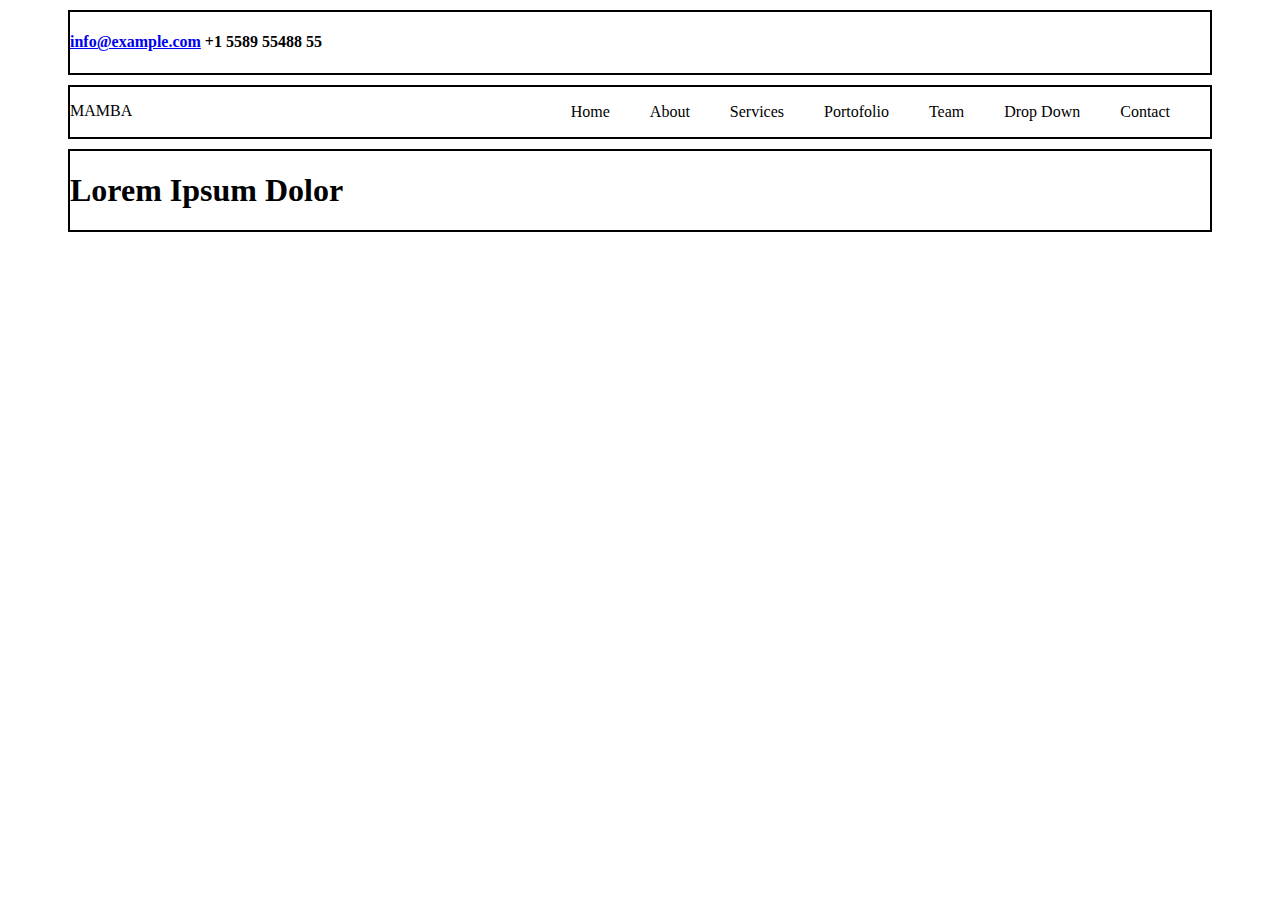
==== demo/index.html @ c7918fcc "demo-template" ====
<!DOCTYPE html>
<html lang="en">

<head>
    <meta charset="UTF-8">
    <meta http-equiv="X-UA-Compatible" content="IE=edge">
    <meta name="viewport" content="width=device-width, initial-scale=1.0">
    <title>Mamba template</title>
    <link rel="stylesheet" href="css/main.css">
    <link
      rel="stylesheet"
      href="https://use.fontawesome.com/releases/v5.13.0/css/all.css"
      integrity="sha384-Bfad6CLCknfcloXFOyFnlgtENryhrpZCe29RTifKEixXQZ38WheV+i/6YWSzkz3V"
      crossorigin="anonymous"
    />
</head>

<body>
    <!--quick-contact-->
    <section class="quick-contact">
        <div class="container">
            <div class="quick-flex">
                <div class="contact">
                    <h4 class="con-mail">
                        <a href="#">info@example.com</a><i class="fas fa-mobile"></i> +1 5589 55488 55
                    </h4>
                </div>
                <div class="social">
                    <ul>
                        <li><i class="fab fa-twitter"></i></li>
                        <li><i class="fab fa-facebook"></i></li>
                        <li><i class="fab fa-instagram"></i></li>
                        <li><i class="fab fa-linkedin"></i></li>
                    </ul>
                </div>
            </div>
        </div>
    </section>
    <!--quick-contact-->
    <!--header satrts-->
    <section class="header">
        <div class="container">
            <div class="flex-header">
                <div class="logo">MAMBA</div>
                <div class="navi">
                    <ul>
                    <li>Home</li>
                    <li>About</li>
                    <li>Services</li>
                    <li>Portofolio</li>
                    <li>Team</li>
                    <li>Drop Down</li>
                    <li>Contact</li>
                    </ul>
                </div>
            </div>
        </div>
    </section>
    <!--header ends-->
    <!--banner starts-->
    <section class="banner">
        <div class="container">
            <div class="banner-text"><h1>Lorem Ipsum Dolor</h1></div>
        </div>
    </section>
</body>

</html>
---- demo/css/main.css ----
.container {
    width: auto;
    height: auto;
    margin: 10px;
    margin-left: 60px;
    margin-right: 60px;
    border: solid 2px;
}

.quick-flex {
    display: flex;
    justify-content: space-between;
}

.social,
ul,
li {
    display: flex;
    padding-inline: 20px;
}

.logo {
    padding-top: 15px;
}

.flex-header {
    display: flex;
    justify-content: space-between;
}
.banner{
    
}
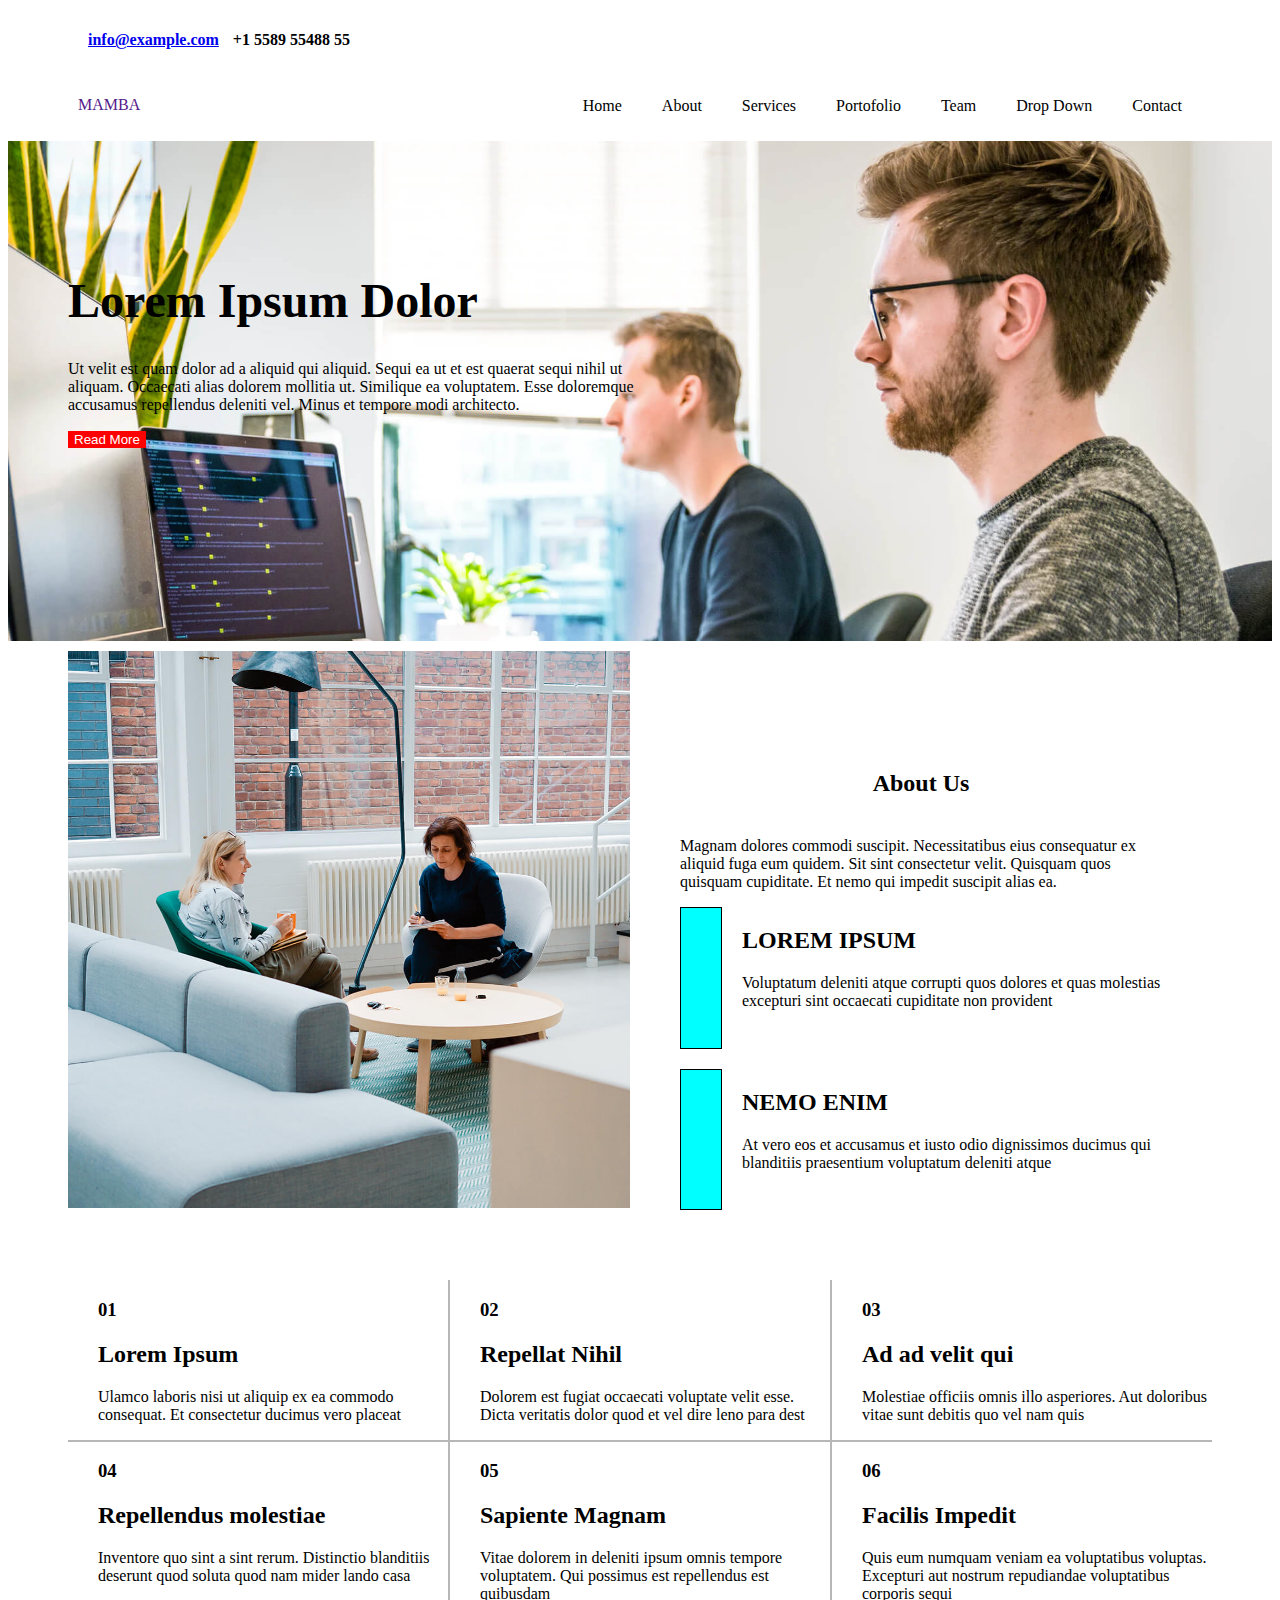
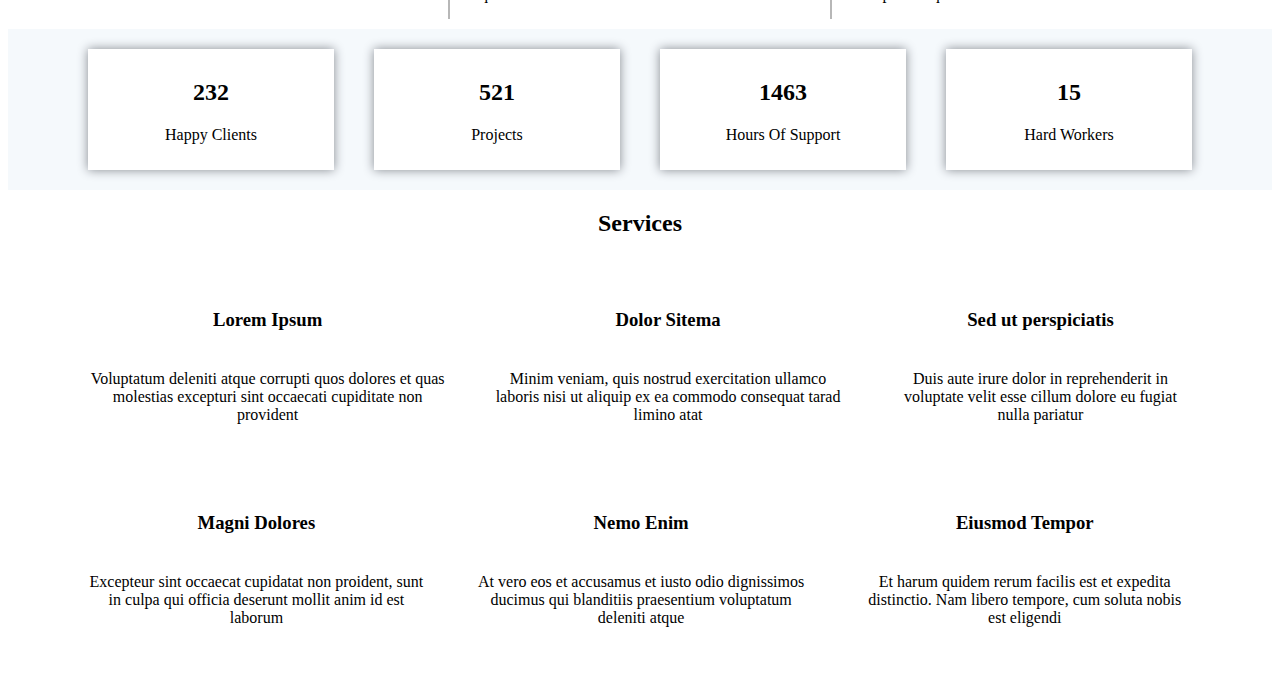
==== commit d085a84e: "demo" ====
--- a/demo/index.html
+++ b/demo/index.html
@@ -6,13 +6,10 @@
     <meta http-equiv="X-UA-Compatible" content="IE=edge">
     <meta name="viewport" content="width=device-width, initial-scale=1.0">
     <title>Mamba template</title>
+    <link rel="stylesheet" href="https://use.fontawesome.com/releases/v5.13.0/css/all.css"
+        integrity="sha384-Bfad6CLCknfcloXFOyFnlgtENryhrpZCe29RTifKEixXQZ38WheV+i/6YWSzkz3V" crossorigin="anonymous" />
     <link rel="stylesheet" href="css/main.css">
-    <link
-      rel="stylesheet"
-      href="https://use.fontawesome.com/releases/v5.13.0/css/all.css"
-      integrity="sha384-Bfad6CLCknfcloXFOyFnlgtENryhrpZCe29RTifKEixXQZ38WheV+i/6YWSzkz3V"
-      crossorigin="anonymous"
-    />
+
 </head>
 
 <body>
@@ -22,15 +19,16 @@
             <div class="quick-flex">
                 <div class="contact">
                     <h4 class="con-mail">
-                        <a href="#">info@example.com</a><i class="fas fa-mobile"></i> +1 5589 55488 55
+                        <a href="#"> <i class="fas fa-envelope"></i> info@example.com</a><i class="fas fa-mobile"></i>
+                        +1 5589 55488 55
                     </h4>
                 </div>
                 <div class="social">
                     <ul>
-                        <li><i class="fab fa-twitter"></i></li>
-                        <li><i class="fab fa-facebook"></i></li>
-                        <li><i class="fab fa-instagram"></i></li>
-                        <li><i class="fab fa-linkedin"></i></li>
+                        <li><a href=""><i class="fab fa-twitter"></i></a></li>
+                        <li><a href=""><i class="fab fa-facebook"></i></a></li>
+                        <li><a href=""><i class="fab fa-instagram"></i></a></li>
+                        <li><a href=""><i class="fab fa-linkedin"></i></a></li>
                     </ul>
                 </div>
             </div>
@@ -41,16 +39,16 @@
     <section class="header">
         <div class="container">
             <div class="flex-header">
-                <div class="logo">MAMBA</div>
+                <div class="logo"><a href="">MAMBA</a></div>
                 <div class="navi">
                     <ul>
-                    <li>Home</li>
-                    <li>About</li>
-                    <li>Services</li>
-                    <li>Portofolio</li>
-                    <li>Team</li>
-                    <li>Drop Down</li>
-                    <li>Contact</li>
+                        <li><a href=""> Home</a></li>
+                        <li><a href=""> About</a></li>
+                        <li><a href=""> Services</a></li>
+                        <li><a href=""> Portofolio</a></li>
+                        <li><a href=""> Team</a></li>
+                        <li><a href=""> Drop Down</a></li>
+                        <li><a href=""> Contact</a></li>
                     </ul>
                 </div>
             </div>
@@ -60,9 +58,192 @@
     <!--banner starts-->
     <section class="banner">
         <div class="container">
-            <div class="banner-text"><h1>Lorem Ipsum Dolor</h1></div>
-        </div>
-    </section>
+            <div class="banner-text">
+                <h1>Lorem Ipsum Dolor</h1>
+                <p>Ut velit est quam dolor ad a aliquid qui aliquid. Sequi ea ut et est quaerat sequi nihil ut aliquam.
+                    Occaecati alias dolorem mollitia ut. Similique ea voluptatem. Esse doloremque accusamus repellendus
+                    deleniti vel. Minus et tempore modi architecto.</p>
+                <button class="button-1">Read More</button>
+            </div>
+        </div>
+    </section>
+    <!--banner-ends-->
+    <!--about starts-->
+    <section class="about">
+        <div class="container">
+            <div class="flex-about">
+                <div class="about-img"><img src="../demo/demo about-img.jpg" class="img-fluid" alt="about image"></div>
+                <div class="about-text-1">
+                    <h2 class="about-heading">About Us</h2>
+                    <div class="about-style">
+                    <p class="pleft">Magnam dolores commodi suscipit. Necessitatibus eius consequatur ex aliquid fuga
+                        eum quidem. Sit sint consectetur velit. Quisquam quos quisquam cupiditate. Et nemo qui impedit
+                        suscipit alias ea.</p>
+                    <div class="flex-alogo">
+                        <div class="alogo-1"><h1><a class="link01" href=""><i class="fas fa-fingerprint"></i></a> </h1></div>
+                        <div>
+                            <h2 class="hleft">LOREM IPSUM</h2>
+                            <p class="pleft">Voluptatum deleniti atque corrupti quos dolores et quas molestias excepturi
+                                sint occaecati cupiditate non provident</p>
+                        </div>
+                    </div>
+                    <div class="flex-alogo">
+                        <div class="alogo-1"><h1><a class="link01" href=""> <i class="fas fa-gift"></i></a></h1></div>
+                        <div>
+                            <h2 class="hleft">NEMO ENIM</h2>
+                            <p class="pleft">At vero eos et accusamus et iusto odio dignissimos ducimus qui blanditiis
+                                praesentium voluptatum deleniti atque</p>
+                            </div>
+                        </div>
+                    </div>
+                </div>
+            </div>
+        </div>
+    </section>
+    <!--about ends-->
+    <!--features starts-->
+    <section class="features">
+        <div class="container">
+            <div>
+
+                <div class="features-1">
+                    <div class="f1">
+                        <h3>01</h3>
+                        <h2>Lorem Ipsum</h2>
+                        <p>Ulamco laboris nisi ut aliquip ex ea commodo consequat. Et consectetur ducimus vero placeat
+                        </p>
+                    </div>
+                    <div class="f2">
+                        <h3>02</h3>
+                        <h2>Repellat Nihil</h2>
+                        <p>Dolorem est fugiat occaecati voluptate velit esse. Dicta veritatis dolor quod et vel dire
+                            leno para dest</p>
+                    </div>
+                    <div class="f3">
+                        <h3>03</h3>
+                        <h2>Ad ad velit qui</h2>
+                        <p>Molestiae officiis omnis illo asperiores. Aut doloribus vitae sunt debitis quo vel nam quis
+                        </p>
+                    </div>
+
+
+                </div>
+                <div class="features-2">
+                    <div class="f4">
+                        <h3>04</h3>
+                        <h2>Repellendus molestiae</h2>
+                        <p>Inventore quo sint a sint rerum. Distinctio blanditiis deserunt quod soluta quod nam mider
+                            lando casa</p>
+                    </div>
+                    <div class="f5">
+                        <h3>05</h3>
+                        <h2>Sapiente Magnam</h2>
+                        <p>Vitae dolorem in deleniti ipsum omnis tempore voluptatem. Qui possimus est repellendus est
+                            quibusdam</p>
+                    </div>
+                    <div class="f6">
+                        <h3>06</h3>
+                        <h2>Facilis Impedit</h2>
+                        <p>Quis eum numquam veniam ea voluptatibus voluptas. Excepturi aut nostrum repudiandae
+                            voluptatibus corporis sequi</p>
+                    </div>
+                </div>
+            </div>
+    </section>
+    <!--achievements starts-->
+    <section class="achievements">
+        <div class="container">
+            <div class="flex-achievement">
+                <div class="achieve-1">
+                    <h2>232</h2>
+                    <p>Happy Clients</p>
+                </div>
+                <div class="achieve-1">
+                    <h2>521</h2>
+                    <p>Projects</p>
+                </div>
+                <div class="achieve-1">
+                    <h2>1463</h2>
+                    <p>Hours Of Support</p>
+                </div>
+                <div class="achieve-1">
+                    <h2>15</h2>
+                    <p>Hard Workers</p>
+                </div>
+            </div>
+        </div>
+    </section>
+    <!--achievements ends-->
+    <!--services starts-->
+    <section class="services">
+        <div class="container">
+            <div>
+                <h2 class="services-heading">Services</h2>
+            </div>
+            <div class="flex-services">
+                <div class="flex-s1">
+                    <div class="services-1">
+                        <div>
+                            <h1> <i class="fab fa-rocketchat"></i></h1>
+                        </div>
+
+                        <h3 class="services-heading">Lorem Ipsum</h3>
+                        <p>Voluptatum deleniti atque corrupti quos dolores et quas molestias excepturi sint occaecati
+                            cupiditate non provident</p>
+                    </div>
+                    <div class="services-1">
+                        <div>
+                            <h1><i class="fas fa-square-full"></i></h1>
+                        </div>
+
+                        <h3 class="services-heading">Dolor Sitema</h3>
+                        <p>Minim veniam, quis nostrud exercitation ullamco laboris nisi ut aliquip ex ea commodo
+                            consequat tarad limino atat</p>
+                    </div>
+                    <div class="services-1">
+                        <div>
+                            <h1> <i class="fas fa-globe"></i></h1>
+                        </div>
+
+                        <h3 class="services-heading">Sed ut perspiciatis</h3>
+                        <p>Duis aute irure dolor in reprehenderit in voluptate velit esse cillum dolore eu fugiat nulla
+                            pariatur</p>
+                    </div>
+                </div>
+                <div class="flex-s2">
+                    <div class="services-1">
+                        <div>
+                            <h1><i class="fab fa-signal-stream"></i></h1>
+                        </div>
+
+                        <h3 class="services-heading">
+                            Magni Dolores</h3>
+                        <p>Excepteur sint occaecat cupidatat non proident, sunt in culpa qui officia deserunt mollit
+                            anim id est laborum</p>
+                    </div>
+                    <div class="services-1">
+                        <div>
+                            <h1><i class="fas fa-brightness"></i></h1>
+                        </div>
+
+                        <h3 class="services-heading">Nemo Enim</h3>
+                        <p>At vero eos et accusamus et iusto odio dignissimos ducimus qui blanditiis praesentium
+                            voluptatum deleniti atque</p>
+                    </div>
+                    <div class="services-1">
+                        <div>
+                            <h1><i class="fab fa-calendar-days"></i></h1>
+                        </div>
+
+                        <h3 class="services-heading">Eiusmod Tempor</h3>
+                        <p>Et harum quidem rerum facilis est et expedita distinctio. Nam libero tempore, cum soluta
+                            nobis est eligendi</p>
+                    </div>
+                </div>
+            </div>
+        </div>
+    </section>
+    <!--services ends-->
 </body>
 
 </html>--- a/demo/css/main.css
+++ b/demo/css/main.css
@@ -4,29 +4,215 @@
     margin: 10px;
     margin-left: 60px;
     margin-right: 60px;
-    border: solid 2px;
+    /* border: solid 2px; */
 }
 
 .quick-flex {
     display: flex;
     justify-content: space-between;
 }
-
+.con-mail,a{
+    padding-inline: 10px;
+}
 .social,
 ul,
 li {
     display: flex;
-    padding-inline: 20px;
+    padding-inline: 10px;
+}
+.logo a{
+    text-decoration: none;
+}
+.alogo-1{
+    /* padding: 10px; */
+    border: solid 1px black;
+    background-color: aqua;
+    padding: 10px;
 }
 
 .logo {
     padding-top: 15px;
+    font-style: inherit;
+    color: navy;
+    
 }
 
 .flex-header {
     display: flex;
     justify-content: space-between;
 }
-.banner{
-    
+
+.navi ul li:hover{
+    color: lightblue;
+}
+.navi a{
+    color: black;
+    text-decoration: none;
+}
+.navi a:hover{
+    color: lightblue;
+}
+
+.banner {
+    background-image: url(../demo\ slide-1.jpg);
+    background-size: cover;
+    height: 500px;
+
+}
+
+.banner-text {
+    width: 50%;
+    padding-top: 100px;
+}
+
+div h1 {
+    font-size: 300%;
+}
+
+.button-1 {
+    background-color: red;
+    color: white;
+    border: none;
+}
+
+.flex-about {
+    display: flex;
+    justify-content: space-between;
+}
+
+.about-heading {
+    text-align: center;
+}
+
+.about-img {
+    width: 50%;
+    height: auto;
+    /* padding: 10px; */
+}
+
+.img-fluid {
+    max-width: 100%;
+    height: auto;
+}
+
+.flex-alogo {
+    display: flex;
+}
+
+.about-style {
+    margin: 40px;
+}
+
+.alogo-1 {
+    /* padding-top: 50px; */
+    /* padding-right: 20px; */
+    /* color: navy; */
+    /* margin-top: 20px; */
+    margin-right: 20px;
+    margin-bottom: 20px;
+}
+.link01:hover {
+    color: lightblue;
+}
+.link01{
+    color: navy;
+}
+
+.about-text-1 {
+    width: 50%;
+    /* text-align: center; */
+    padding-top: 100px;
+    margin-left: 10px;
+    margin-right: 10px;
+}
+
+.pleft,
+.hleft {
+    text-align: left;
+}
+
+.features-1 {
+    display: flex;
+    justify-content: space-between;
+
+}
+
+.features-2 {
+    display: flex;
+    justify-content: space-evenly;
+}
+
+.f1,
+.f2,
+.f3,
+.f4,
+.f5,
+.f6 {
+    width: 33.33%;
+    border: solid 1px rgb(18, 16, 16, 0.3);
+    padding-left: 30px;
+
+}
+
+.f1,
+.f2,
+.f3 {
+    border-top: none;
+}
+
+.f4,
+.f5,
+.f6 {
+    border-bottom: none;
+}
+
+.f1,
+.f4 {
+    border-left: none;
+}
+
+.f3,
+.f6 {
+    border-right: none;
+}
+
+.features-1,
+.features-2 {
+    /* padding: 10px; */
+    /* margin-left: 10px; */
+}
+
+.flex-achievement {
+    display: flex;
+    text-align: center;
+    /* flex-wrap: wrap; */
+}
+
+.achieve-1 {
+    width: 25%;
+    /* border: 20px solid; */
+    padding: 10px;
+    margin: 20px;
+    background-color: white;
+    box-shadow: 0 0 10px rgb(133, 137, 144)
+}
+
+.achievements {
+    background-color: #f5f9fc;
+}
+
+.flex-s1,
+.flex-s2 {
+    display: flex;
+}
+
+.services-heading {
+    text-align: center;
+}
+
+.services-1,
+.services-1 h3,
+.services-1 p {
+    text-align: center;
+    padding: 10px;
 }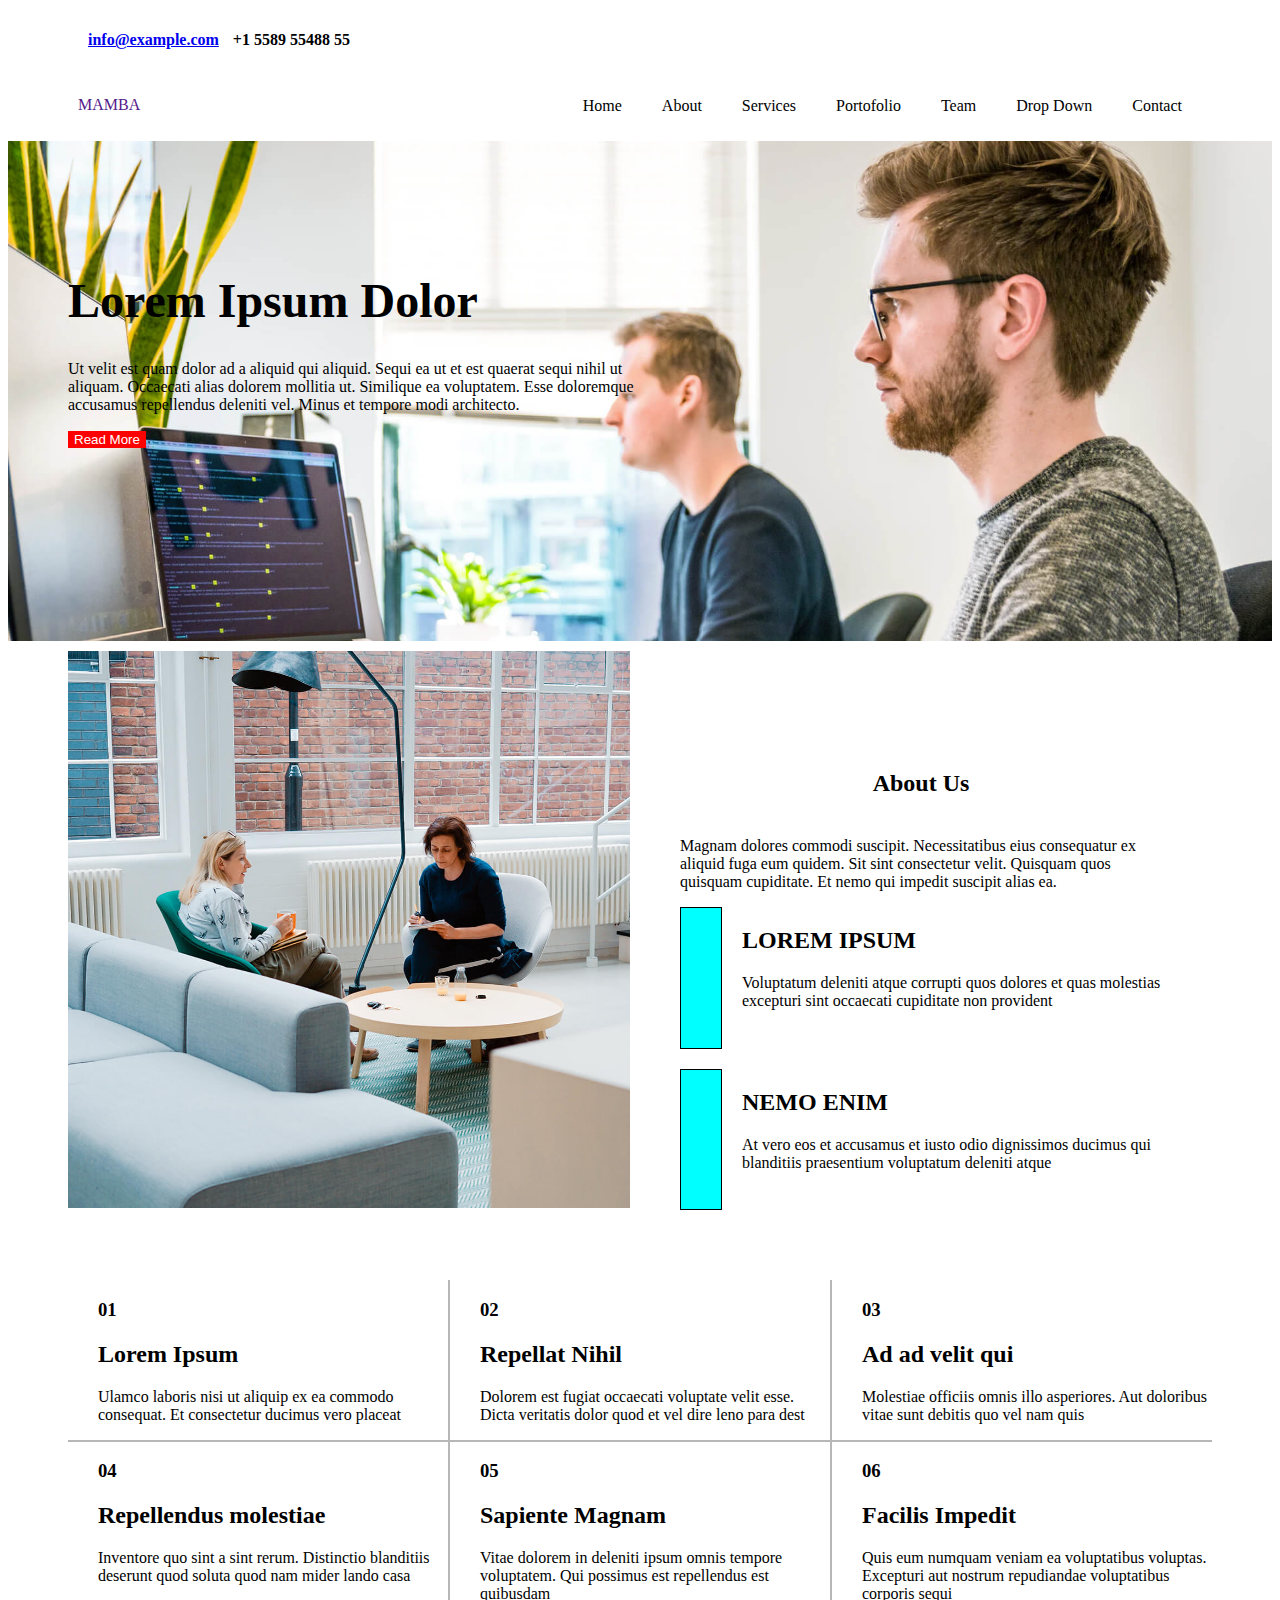
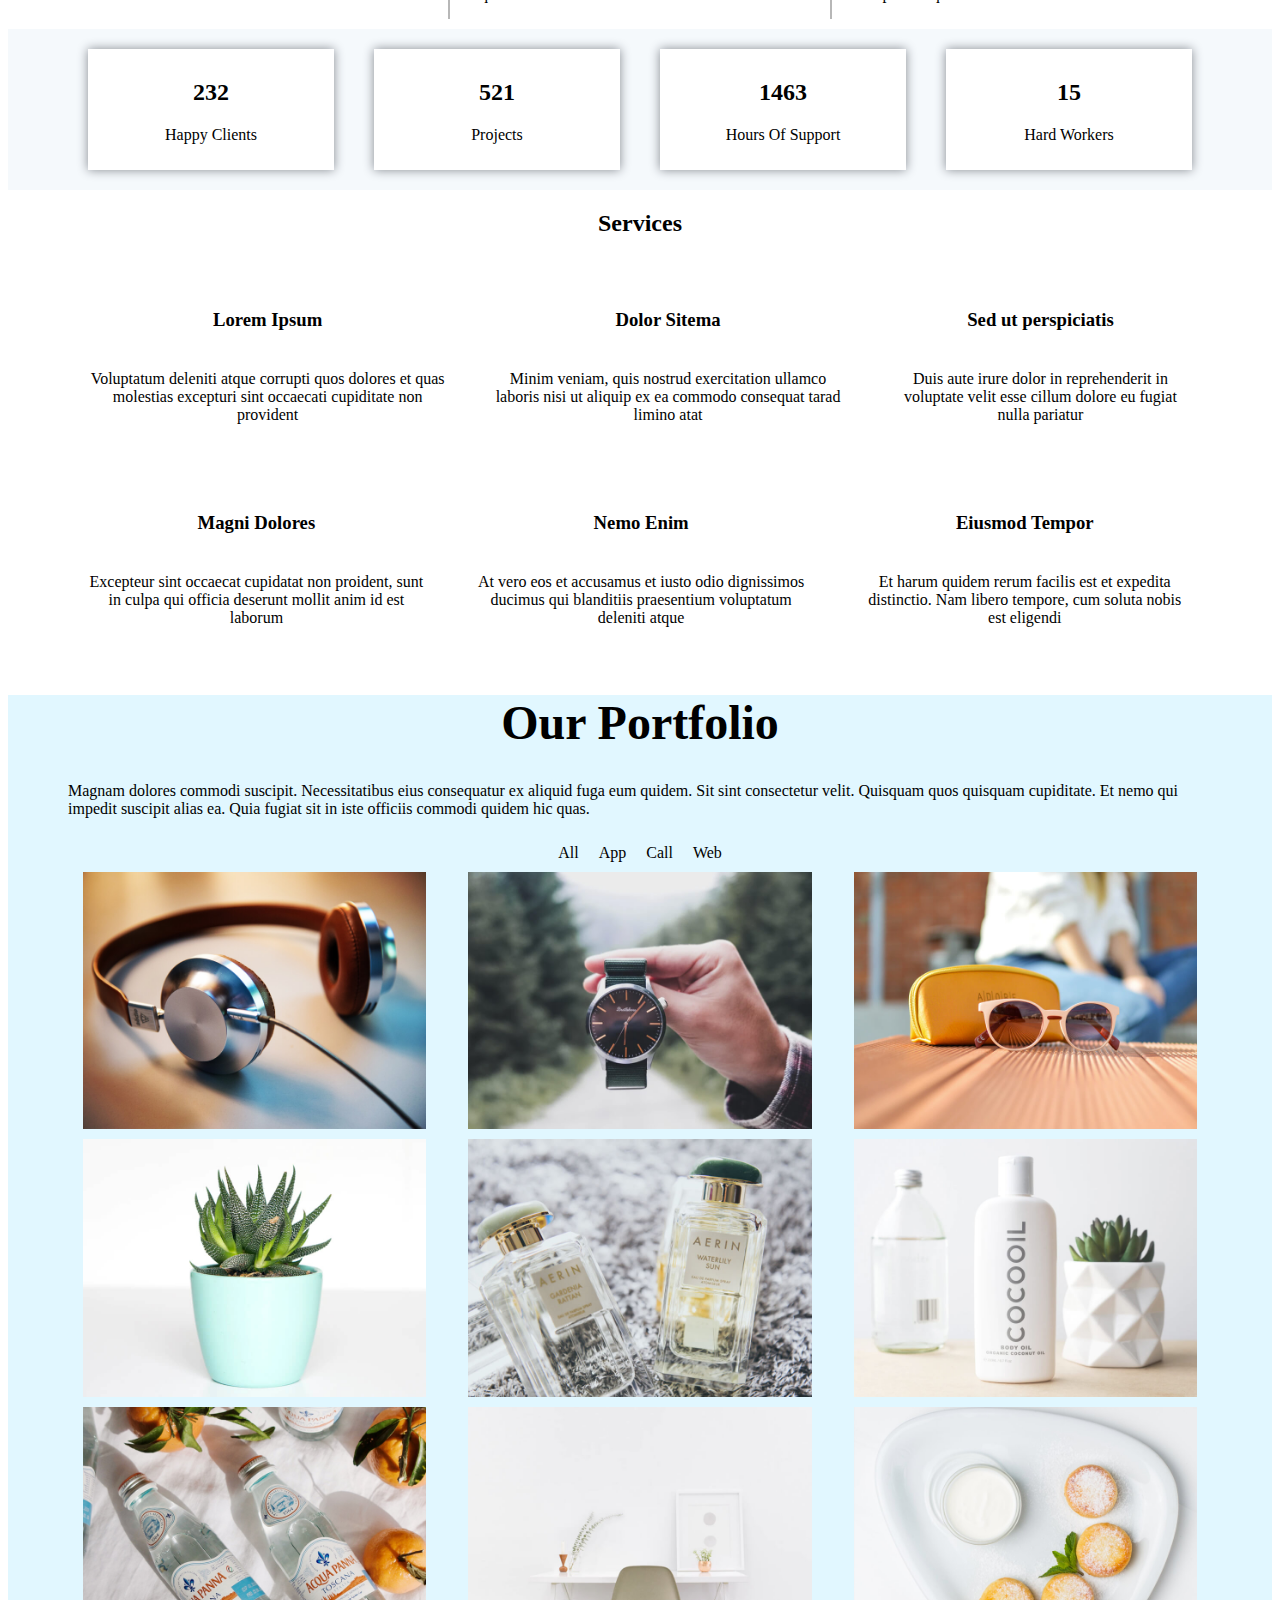
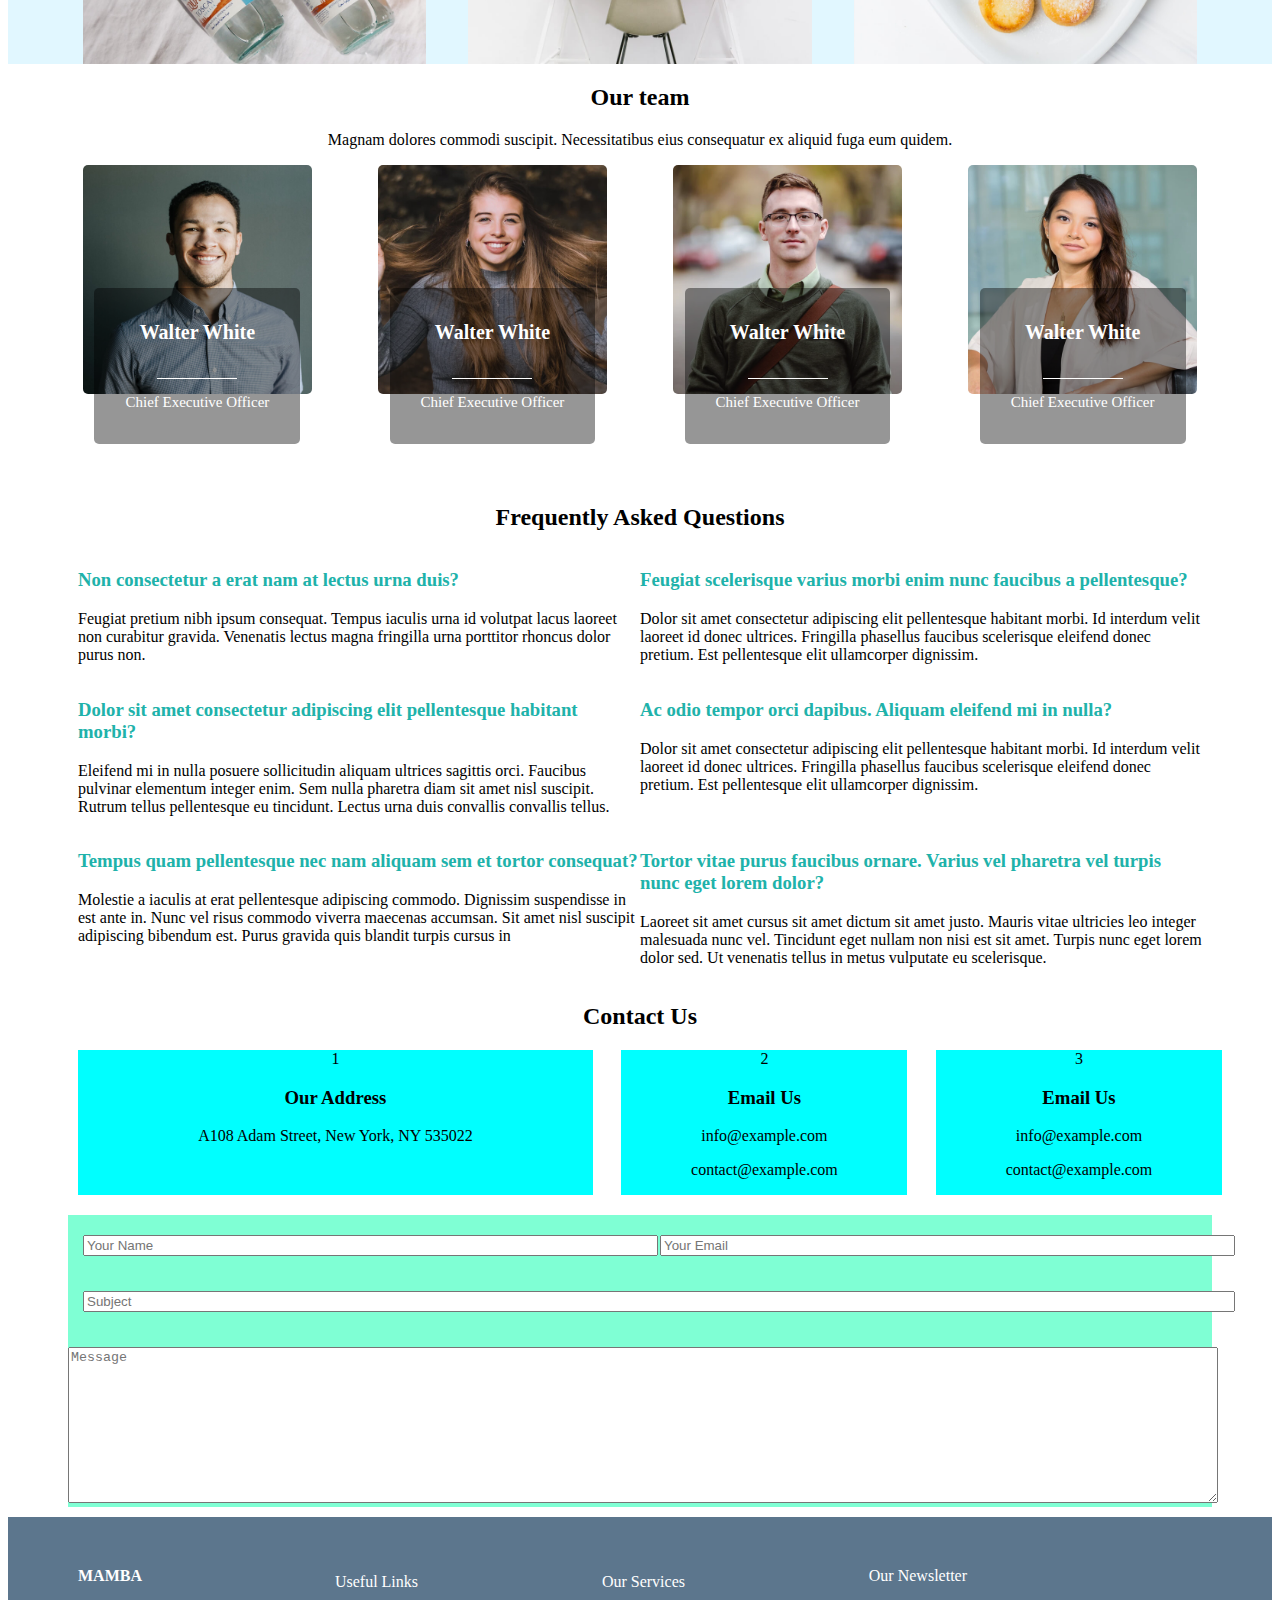
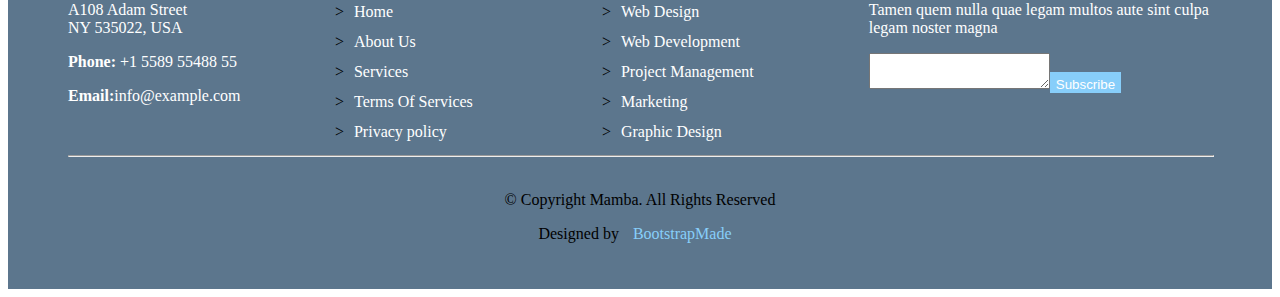
==== commit 5ec127b4: "demo template" ====
--- a/demo/index.html
+++ b/demo/index.html
@@ -76,23 +76,31 @@
                 <div class="about-text-1">
                     <h2 class="about-heading">About Us</h2>
                     <div class="about-style">
-                    <p class="pleft">Magnam dolores commodi suscipit. Necessitatibus eius consequatur ex aliquid fuga
-                        eum quidem. Sit sint consectetur velit. Quisquam quos quisquam cupiditate. Et nemo qui impedit
-                        suscipit alias ea.</p>
-                    <div class="flex-alogo">
-                        <div class="alogo-1"><h1><a class="link01" href=""><i class="fas fa-fingerprint"></i></a> </h1></div>
-                        <div>
-                            <h2 class="hleft">LOREM IPSUM</h2>
-                            <p class="pleft">Voluptatum deleniti atque corrupti quos dolores et quas molestias excepturi
-                                sint occaecati cupiditate non provident</p>
-                        </div>
-                    </div>
-                    <div class="flex-alogo">
-                        <div class="alogo-1"><h1><a class="link01" href=""> <i class="fas fa-gift"></i></a></h1></div>
-                        <div>
-                            <h2 class="hleft">NEMO ENIM</h2>
-                            <p class="pleft">At vero eos et accusamus et iusto odio dignissimos ducimus qui blanditiis
-                                praesentium voluptatum deleniti atque</p>
+                        <p class="pleft">Magnam dolores commodi suscipit. Necessitatibus eius consequatur ex aliquid
+                            fuga
+                            eum quidem. Sit sint consectetur velit. Quisquam quos quisquam cupiditate. Et nemo qui
+                            impedit
+                            suscipit alias ea.</p>
+                        <div class="flex-alogo">
+                            <div class="alogo-1">
+                                <h1><a class="link01" href=""><i class="fas fa-fingerprint"></i></a> </h1>
+                            </div>
+                            <div>
+                                <h2 class="hleft">LOREM IPSUM</h2>
+                                <p class="pleft">Voluptatum deleniti atque corrupti quos dolores et quas molestias
+                                    excepturi
+                                    sint occaecati cupiditate non provident</p>
+                            </div>
+                        </div>
+                        <div class="flex-alogo">
+                            <div class="alogo-1">
+                                <h1><a class="link01" href=""> <i class="fas fa-gift"></i></a></h1>
+                            </div>
+                            <div>
+                                <h2 class="hleft">NEMO ENIM</h2>
+                                <p class="pleft">At vero eos et accusamus et iusto odio dignissimos ducimus qui
+                                    blanditiis
+                                    praesentium voluptatum deleniti atque</p>
                             </div>
                         </div>
                     </div>
@@ -213,7 +221,7 @@
                 <div class="flex-s2">
                     <div class="services-1">
                         <div>
-                            <h1><i class="fab fa-signal-stream"></i></h1>
+                            <h1><i class="fa fa-wifi"></i></h1>
                         </div>
 
                         <h3 class="services-heading">
@@ -223,7 +231,7 @@
                     </div>
                     <div class="services-1">
                         <div>
-                            <h1><i class="fas fa-brightness"></i></h1>
+                            <h1><i class="fas fa-sun-bright"></i></h1>
                         </div>
 
                         <h3 class="services-heading">Nemo Enim</h3>
@@ -244,6 +252,469 @@
         </div>
     </section>
     <!--services ends-->
+    <!--portfolio starts-->
+    <section class="portfolio">
+        <div class="container">
+            <div class="ptext-1">
+                <h1>Our Portfolio</h1>
+                <p>Magnam dolores commodi suscipit. Necessitatibus eius consequatur ex aliquid fuga eum quidem. Sit sint
+                    consectetur velit. Quisquam quos quisquam cupiditate. Et nemo qui impedit suscipit alias ea. Quia
+                    fugiat sit in iste officiis commodi quidem hic quas.</p>
+                <div class="ptext-2">
+                    <div class="list-1">All</div>
+                    <div class="list-1"> App</div>
+                    <div class="list-1">Call</div>
+                    <div class="list-1"> Web</div>
+                </div>
+            </div>
+            <div class="portfolio-list">
+                <div class="portfolio-box">
+
+                    <div class="portfolio-content">
+                        <img src="../demo/portfolio-1.jpg" alt="portfolio img 1">
+                        <div class="portfolio-text">
+                            <div class="portfolio-info">
+                                <h5>APP 1</h5>
+                                <h6>APP</h6>
+                                <div class="portfolio-icons">
+                                    <a href="#">1</a>
+                                    <a href="#">2</a>
+                                </div>
+                            </div>
+
+                        </div>
+
+
+                    </div>
+
+                </div>
+                <div class="portfolio-box-2">
+                    <div class="portfolio-content-2">
+                        <img src="../demo/portfolio-2.jpg" alt="portfolio img 2">
+                        <div class="portfolio-text-2">
+                            <div class="portfolio-info-2">
+                                <h5>Web 3</h5>
+                                <h6>WEB</h6>
+                                <div class="portfolio-icons-2">
+                                    <a href="#">1</a>
+                                    <a href="#">2</a>
+                                </div>
+
+                            </div>
+                        </div>
+
+                    </div>
+
+
+                </div>
+                <div class="portfolio-box-3">
+                    <div class="portfolio-content-3">
+                        <img src="../demo/portfolio-3.jpg" alt="portfolio img 3">
+                        <div class="portfolio-text-3">
+                            <div class="portfolio-info-3">
+                                <h5>APP 2</h5>
+                                <h6>APP</h6>
+                                <div class="portfolio-icons-3">
+                                    <a href="#">1</a>
+                                    <a href="#">2</a>
+                                </div>
+                            </div>
+                        </div>
+                    </div>
+                </div>
+                <div class="portfolio-list-2">
+                    <div class="portfolio-box-4">
+
+                        <div class="portfolio-content-4">
+                            <img src="../demo/portfolio-4.jpg" alt="portfolio img 4">
+                            <div class="portfolio-text-4">
+                                <div class="portfolio-info-4">
+                                    <h5>Card 2</h5>
+                                    <h6>CARD</h6>
+                                    <div class="portfolio-icons-4">
+                                        <a href="#">1</a>
+                                        <a href="#">2</a>
+                                    </div>
+                                </div>
+    
+                            </div>
+    
+    
+                        </div>
+    
+                    </div>
+                    <div class="portfolio-box-5">
+                        <div class="portfolio-content-5">
+                            <img src="../demo/portfolio-5.jpg" alt="portfolio img 5">
+                            <div class="portfolio-text-5">
+                                <div class="portfolio-info-5">
+                                    <h5>Web 2</h5>
+                                    <h6>WEB</h6>
+                                    <div class="portfolio-icons-5">
+                                        <a href="#">1</a>
+                                        <a href="#">2</a>
+                                    </div>
+    
+                                </div>
+                            </div>
+    
+                        </div>
+    
+    
+                    </div>
+                    <div class="portfolio-box-6">
+                        <div class="portfolio-content-6">
+                            <img src="../demo/portfolio-6.jpg" alt="portfolio img 6">
+                            <div class="portfolio-text-6">
+                                <div class="portfolio-info-6">
+                                    <h5>APP 3</h5>
+                                    <h6>APP</h6>
+                                    <div class="portfolio-icons-6">
+                                        <a href="#">1</a>
+                                        <a href="#">2</a>
+                                    </div>
+                                </div>
+                            </div>
+                        </div>
+                    </div>            
+
+                </div>
+                
+                <div class="portfolio-list-3">
+
+                    <div class="portfolio-box-7">
+
+                        <div class="portfolio-content-7">
+                            <img src="../demo/portfolio-7.jpg" alt="portfolio img 7">
+                            <div class="portfolio-text-7">
+                                <div class="portfolio-info-7">
+                                    <h5>APP 1</h5>
+                                    <h6>APP</h6>
+                                    <div class="portfolio-icons-7">
+                                        <a href="#">1</a>
+                                        <a href="#">2</a>
+                                    </div>
+                                </div>
+    
+                            </div>
+    
+    
+                        </div>
+    
+                    </div>
+                    <div class="portfolio-box-8">
+                        <div class="portfolio-content-8">
+                            <img src="../demo/portfolio-8.jpg" alt="portfolio img 8">
+                            <div class="portfolio-text-8">
+                                <div class="portfolio-info-8">
+                                    <h5>Web 3</h5>
+                                    <h6>WEB</h6>
+                                    <div class="portfolio-icons-8">
+                                        <a href="#">1</a>
+                                        <a href="#">2</a>
+                                    </div>
+    
+                                </div>
+                            </div>
+    
+                        </div>
+    
+    
+                    </div>
+                    <div class="portfolio-box-9">
+                        <div class="portfolio-content-9">
+                            <img src="../demo/portfolio-9.jpg" alt="portfolio img 9">
+                            <div class="portfolio-text-9">
+                                <div class="portfolio-info-9">
+                                    <h5>APP 2</h5>
+                                    <h6>APP</h6>
+                                    <div class="portfolio-icons-9">
+                                        <a href="#">1</a>
+                                        <a href="#">2</a>
+                                    </div>
+                                </div>
+                            </div>
+                        </div>
+                    </div>
+                </div>
+                </div>
+        </div>
+    </section>
+    <!--portfolio ends-->
+    <!--team starts-->
+    <section class="our-team">
+        <div class="container">
+                   <div class="our-team-header">
+            <div>
+            <h2>Our team</h2>
+            <p>Magnam dolores commodi suscipit. Necessitatibus eius consequatur ex aliquid fuga eum quidem.</p>
+        </div>
+        </div>
+            <div class="our-team-list">
+                <div class="our-team-box">
+                    <div class="our-team-info">
+                        <div class="our-team-pic1">
+                            <img src="../demo/team-1.jpg" alt="team-image-1">
+                        </div>  
+                        <div class="our-team-content1">
+                            <h5>Walter White</h5>
+                            <div class="hrline1"></div>
+                            <p>Chief Executive Officer</p>
+                            <div class="our-team-icon1">
+                                <a href="#"><i class="fab fa-twitter"></i></a>
+                                <a href="#"><i class="fab fa-facebook"></i></a>
+                                <a href="#"><i class="fab fa-instagram"></i></a>
+                                <a href="#"><i class="fab fa-linkedin"></i></a>
+                            </div>
+                        </div>                      
+                    </div>
+                </div> 
+                <div class="our-team-box2">
+                    <div class="our-team-info2">
+                        <div class="our-team-pic2">
+                            <img src="../demo/team-2.jpg" alt="team-image-2">
+                        </div>  
+                        <div class="our-team-content2">
+                            <h5>Walter White</h5>
+                            <div class="hrline1"></div>
+                            <p>Chief Executive Officer</p>
+                            <div class="our-team-icon2">
+                                <a href="#"><i class="fab fa-twitter"></i></a>
+                                <a href="#"><i class="fab fa-facebook"></i></a>
+                                <a href="#"><i class="fab fa-instagram"></i></a>
+                                <a href="#"><i class="fab fa-linkedin"></i></a>
+                            </div>
+                        </div>                      
+                    </div>
+                </div>
+
+                <div class="our-team-box3">
+                    <div class="our-team-info3">
+                        <div class="our-team-pic3">
+                            <img src="../demo/team-3.jpg" alt="team-image-3">
+                        </div>  
+                        <div class="our-team-content3">
+                            <h5>Walter White</h5>
+                            <div class="hrline1"></div>
+                            <p>Chief Executive Officer</p>
+                            <div class="our-team-icon3">
+                                <a href="#"><i class="fab fa-twitter"></i></a>
+                                <a href="#"><i class="fab fa-facebook"></i></a>
+                                <a href="#"><i class="fab fa-instagram"></i></a>
+                                <a href="#"><i class="fab fa-linkedin"></i></a>
+                            </div>
+                        </div>                      
+                    </div>
+                </div>
+                <div class="our-team-box4">
+                    <div class="our-team-info4">
+                        <div class="our-team-pic4">
+                            <img src="../demo/team-4.jpg" alt="team-image-4">
+                        </div>  
+                        <div class="our-team-content4">
+                            <h5>Walter White</h5>
+                            <div class="hrline1"></div>
+                            <p>Chief Executive Officer</p>
+                            <div class="our-team-icon4">
+                                <a href="#"><i class="fab fa-twitter"></i></a>
+                                <a href="#"><i class="fab fa-facebook"></i></a>
+                                <a href="#"><i class="fab fa-instagram"></i></a>
+                                <a href="#"><i class="fab fa-linkedin"></i></a>
+                            </div>
+                        </div>                      
+                    </div>
+                </div>
+            </div>
+           
+        </div>
+        
+        
+    </section>
+    <!--team ends-->
+    <!--faq starts-->
+    <sectiom class="faq-section">
+        <div class="container">
+            <div class="faq-header">
+                <h2>Frequently Asked Questions</h2>
+            </div>
+            <div class="faq-list">
+                <div class="faq-box1">
+                    <div class="faq-info">
+                        <div class="faq-content">
+                            <h3>Non consectetur a erat nam at lectus urna duis?</h3>
+                        <p>Feugiat pretium nibh ipsum consequat. Tempus iaculis urna id volutpat lacus laoreet non curabitur gravida. Venenatis lectus magna fringilla urna porttitor rhoncus dolor purus non.</p>
+                        </div>
+                        <div class="faq-content2">
+                            <h3>Feugiat scelerisque varius morbi enim nunc faucibus a pellentesque?</h3>
+                            <p>Dolor sit amet consectetur adipiscing elit pellentesque habitant morbi. Id interdum velit laoreet id donec ultrices. Fringilla phasellus faucibus scelerisque eleifend donec pretium. Est pellentesque elit ullamcorper dignissim.</p>
+                        </div>                        
+                    </div>
+                </div>
+                <div class="faq-box2">
+                    <div  class="faq-info">
+                        <div class="faq-content">
+                            <h3>Dolor sit amet consectetur adipiscing elit pellentesque habitant morbi?</h3>
+                            <p>Eleifend mi in nulla posuere sollicitudin aliquam ultrices sagittis orci. Faucibus pulvinar elementum integer enim. Sem nulla pharetra diam sit amet nisl suscipit. Rutrum tellus pellentesque eu tincidunt. Lectus urna duis convallis convallis tellus.</p>
+                        </div>
+                        <div class="faq-content2">
+                            <h3>Ac odio tempor orci dapibus. Aliquam eleifend mi in nulla?</h3>
+                            <p>Dolor sit amet consectetur adipiscing elit pellentesque habitant morbi. Id interdum velit laoreet id donec ultrices. Fringilla phasellus faucibus scelerisque eleifend donec pretium. Est pellentesque elit ullamcorper dignissim.</p>
+                        </div>
+                    </div>
+                </div>
+                <div class="faq-box3">
+                    <div  class="faq-info">
+                        <div class="faq-content">
+                            <h3>Tempus quam pellentesque nec nam aliquam sem et tortor consequat?</h3>
+                            <p>Molestie a iaculis at erat pellentesque adipiscing commodo. Dignissim suspendisse in est ante in. Nunc vel risus commodo viverra maecenas accumsan. Sit amet nisl suscipit adipiscing bibendum est. Purus gravida quis blandit turpis cursus in</p>
+                        </div>
+                        <div class="faq-content2">
+                            <h3>Tortor vitae purus faucibus ornare. Varius vel pharetra vel turpis nunc eget lorem dolor?</h3>
+                            <p>Laoreet sit amet cursus sit amet dictum sit amet justo. Mauris vitae ultricies leo integer malesuada nunc vel. Tincidunt eget nullam non nisi est sit amet. Turpis nunc eget lorem dolor sed. Ut venenatis tellus in metus vulputate eu scelerisque.</p>
+                        </div>
+                    </div>
+                </div>
+            </div>
+        </div>
+    </section>
+    <!--faq ends-->
+    <!--contact us starts-->
+    <div class="contact-us">
+        <div class="container">
+            <div class="contact-header">
+                <h2>Contact Us</h2>
+            </div>
+            <div class="contact-list">
+                <div class="contact-box">
+                    <div class="contact-content">
+                        <div class="contact-info">
+                            <div class="contact-icon1">1</div>
+                            <div><h3>Our Address</h3>
+                                <p>A108 Adam Street, New York, NY 535022</p>
+                            </div>
+                            
+                        </div>
+                    </div>
+                </div>
+                <div class="contact-box2">
+                    <div class="contact-content">
+                        <div class="contact-info2">
+                            <div class="contact-icon2">2</div>
+                            <div><h3>Email Us</h3>
+                                <p>info@example.com</p>
+                                <p>contact@example.com</p>
+                        </div>
+                        </div>
+                    </div>
+                </div>
+                <div class="contact-box3">
+                    <div class="contact-content">
+                        <div class="contact-info3">
+                            <div class="contact-icon3">3</div>
+                            <div><h3>Email Us</h3>
+                                <p>info@example.com</p>
+                                <p>contact@example.com</p>
+                        </div>
+                        </div>
+                    </div>
+                </div>
+            </div>
+            <div class="contact-form">
+                    <form class="userforms">
+                        <div class="form-group">
+                            <div class="inputname"> 
+                                <input type="text" class="yourname" placeholder="Your Name" />
+                            </div>
+                            <div class="inputemail">
+                                  <input type="email" class="youremail" name="youremail" placeholder="Your Email" />
+                            </div>
+                          
+                        </div>
+                        <div class="form-group-2">
+                            <div class="inputsubject">
+                                <input type="text" class="yoursubject" name="subject" placeholder="Subject" />
+                            </div>
+                            
+                        </div> 
+                        <div class="form-group-2">
+                            <div class="inputmessage">
+                            <textarea class="yourmessage" name="" id="" cols="30" rows="10" placeholder="Message"></textarea>
+                            </div>
+                        </div> 
+                    </form> 
+                    <!-- <div class="forms">
+                        <form class="userforms">
+                            <div class="formgroup50">
+                                <input type="text" name="yourn name" placeholder="Your Name">
+                            </div>
+                            <div class="formgroup50">
+                                <input type="email" name="youremail" placeholder="Your Email">
+                            </div>
+                            <div class="formgroup100">
+                                <input type="text" name="subject" placeholder="Subject">
+                            </div>
+                            <div class="formgrouup100">
+                                <textarea name="" id="" cols="30" rows="10" placeholder="Message"></textarea>
+                            </div>
+                        </form> -->
+                    </div>
+            </div>
+        </div>
+    </div>
+    <!--contact us ends-->
+    <!--footer starts-->
+    <footer class="footer-section">
+        <div class="container">
+            <div class="footer-row">
+                <div class="footer-items">
+                    <a href="#">
+                      <b> MAMBA </b>
+                    </a>
+                    <p>A108 Adam Street <br>
+                        NY 535022, USA
+                        </p>
+                        <p><b> Phone: </b>+1 5589 55488 55</p>
+                        <p><b>Email:</b>info@example.com</p>
+                        <div class="footer-icons">
+                            <a href="#"><i class="fab fa-twitter"></i></a>
+                            <a href="#"><i class="fab fa-facebook"></i></a>
+                            <a href="#"><i class="fab fa-instagram"></i></a>
+                            <a href="#"><i class="fab fa-skype"></i></a>
+                            <a href="#"><i class="fab fa-linkedin"></i></a>
+                        </div>
+                </div>
+                <div class="usefull-links">
+                    <div class="ulheader">Useful Links</div>
+                    ><a href="#">Home</a> <br>
+                    ><a href="#">About Us</a> <br>
+                    ><a href="#">Services</a><br>
+                    ><a href="#">Terms Of Services</a><br>
+                    ><a href="#">Privacy policy</a>
+                    
+                </div>
+                <div class="our-services">
+                    <div class="osheader">Our Services</div>
+                    ><a href="#">Web Design</a><br>
+                    ><a href="#">Web Development</a><br>
+                    ><a href="#">Project Management</a><br>
+                    ><a href="#">Marketing</a><br>
+                    ><a href="#">Graphic Design</a>
+                </div>
+                <div class="newsletter">
+                    <div class="newsletter-header">Our Newsletter</div>
+                    <p>Tamen quem nulla quae legam multos aute sint culpa legam noster magna</p>
+                    <textarea name="" id="" cols="" rows="2"></textarea><button class="nl-button">Subscribe</button>
+                </div>
+                
+            </div>
+            <hr class="hrline-2">
+            <div class="copyrights">
+                <p>© Copyright Mamba. All Rights Reserved</p>
+                <p>Designed by <a href="#" class="cprlink"> BootstrapMade</a></p>
+            </div>
+        </div>
+    </footer>
+    <!--footer ends-->
 </body>
 
 </html>--- a/demo/css/main.css
+++ b/demo/css/main.css
@@ -11,19 +11,24 @@
     display: flex;
     justify-content: space-between;
 }
-.con-mail,a{
+
+.con-mail,
+a {
     padding-inline: 10px;
 }
+
 .social,
 ul,
 li {
     display: flex;
     padding-inline: 10px;
 }
-.logo a{
-    text-decoration: none;
-}
-.alogo-1{
+
+.logo a {
+    text-decoration: none;
+}
+
+.alogo-1 {
     /* padding: 10px; */
     border: solid 1px black;
     background-color: aqua;
@@ -34,7 +39,7 @@
     padding-top: 15px;
     font-style: inherit;
     color: navy;
-    
+
 }
 
 .flex-header {
@@ -42,14 +47,16 @@
     justify-content: space-between;
 }
 
-.navi ul li:hover{
+.navi ul li:hover {
     color: lightblue;
 }
-.navi a{
+
+.navi a {
     color: black;
     text-decoration: none;
 }
-.navi a:hover{
+
+.navi a:hover {
     color: lightblue;
 }
 
@@ -111,10 +118,12 @@
     margin-right: 20px;
     margin-bottom: 20px;
 }
+
 .link01:hover {
     color: lightblue;
 }
-.link01{
+
+.link01 {
     color: navy;
 }
 
@@ -215,4 +224,643 @@
 .services-1 p {
     text-align: center;
     padding: 10px;
+}
+
+.ptext-1 h1 {
+    text-align: center;
+}
+
+.ptext-2 {
+    display: flex;
+    justify-content: center;
+    /* padding: 10px; */
+
+}
+
+.list-1 {
+    padding: 10px;
+}
+
+.portfolio {
+    background-color: rgb(225, 247, 255);
+}
+
+.portfolio-list {
+    display: flex;
+    flex-wrap: wrap;
+    justify-content: space-between;
+}
+
+.portfolio-box {
+    width: 30%;
+    padding-left: 15px;
+    padding-right: 15px;
+}
+
+.portfolio-content {
+    position: relative;
+    overflow: hidden;
+}
+
+.portfolio-content img {
+    display: block;
+    width: 100%;
+    height: auto;
+    transition: all 0.5s ease;
+}
+
+.portfolio-content:hover img {
+    transform: scale(1.1);
+}
+
+.portfolio-text {
+    position: absolute;
+    top: 0;
+    left: 0;
+    width: 100%;
+    height: 100%;
+    background-color: rgb(0, 0, 0, 0.41);
+    display: flex;
+    justify-content: center;
+    align-items: center;
+    opacity: 0;
+}
+
+.portfolio-content:hover .portfolio-text {
+    opacity: 1;
+    transition: all 0.5s ease;
+}
+
+.portfolio-info {
+    transform: translateY(-20px);
+    opacity: 0;
+    transition: all 0.5s ease;
+}
+
+.portfolio-content:hover .portfolio-info {
+    transform: translateY(0);
+    opacity: 1;
+}
+
+.portfolio-info h5 {
+    color: #fff;
+    font-size: 22px;
+    text-align: center;
+}
+
+.portfolio-info h6 {
+    color: #fff;
+    font-size: 10px;
+    text-align: center;
+}
+
+.portfolio-icons {
+    display: flex;
+    justify-content: space-around;
+    margin: 10px;
+}
+
+.portfolio-icons a {
+    display: block;
+    width: 30px;
+    height: 50px;
+    background-color: #fff;
+    color: #000f;
+    border-radius: 100%;
+    text-align: center;
+    /* align-items: center; */
+    text-decoration: none;
+    /* line-height: 10px; */
+    margin: 0 5px;
+}
+
+.portfolio-box-2,
+.portfolio-box-3 {
+    width: 30%;
+    padding-left: 15px;
+    padding-right: 15px;
+}
+
+.portfolio-content-2,
+.portfolio-content-3 {
+    position: relative;
+    overflow: hidden;
+}
+
+.portfolio-content-2 img,
+.portfolio-content-3 img {
+    display: block;
+    width: 100%;
+    height: auto;
+    transition: all 0.5s ease;
+}
+
+.portfolio-content-2:hover img,
+.portfolio-content-3:hover img {
+    transform: scale(1.1);
+}
+
+.portfolio-text-2,
+.portfolio-text-3 {
+    position: absolute;
+    top: 0;
+    left: 0;
+    width: 100%;
+    height: 100%;
+    background-color: rgb(0, 0, 0, 0.41);
+    display: flex;
+    justify-content: center;
+    align-items: center;
+    opacity: 0;
+}
+
+.portfolio-content-2:hover .portfolio-text-2,
+.portfolio-content-3:hover .portfolio-text-3 {
+    opacity: 1;
+    transition: all 0.5s ease;
+}
+
+.portfolio-info-2,
+.portfolio-info-3 {
+    transform: translateY(-20px);
+    opacity: 0;
+    transition: all 0.5s ease;
+}
+
+.portfolio-content-2:hover .portfolio-info-2,
+.portfolio-content-3:hover .portfolio-info-3 {
+    transform: translateY(0);
+    opacity: 1;
+}
+
+.portfolio-info-2 h5,
+.portfolio-info-3 h5 {
+    color: #fff;
+    font-size: 22px;
+    text-align: center;
+}
+
+.portfolio-info-2 h6,
+.portfolio-info-3 h6 {
+    color: #fff;
+    font-size: 10px;
+    text-align: center;
+}
+
+.portfolio-icons-2,
+.portfolio-icons-3 {
+    display: flex;
+    justify-content: space-around;
+    margin: 10px;
+}
+
+.portfolio-icons-2 a,
+.portfolio-icons-3 a {
+    display: block;
+    width: 30px;
+    height: 50px;
+    background-color: #fff;
+    color: #000f;
+    border-radius: 100%;
+    text-align: center;
+    /* align-items: center; */
+    text-decoration: none;
+    /* line-height: 10px; */
+    margin: 0 5px;
+}
+
+.portfolio-list-2,
+.portfolio-list-3 {
+    display: flex;
+    flex-wrap: wrap;
+    justify-content: space-between;
+    padding-top: 10px;
+}
+
+.portfolio-box-4,
+.portfolio-box-5,
+.portfolio-box-6,
+.portfolio-box-7,
+.portfolio-box-8,
+.portfolio-box-9 {
+    width: 30%;
+    padding-left: 15px;
+    padding-right: 15px;
+}
+
+.portfolio-content-4,
+.portfolio-content-5,
+.portfolio-content-6,
+.portfolio-content-7,
+.portfolio-content-8,
+.portfolio-content-9 {
+    position: relative;
+    overflow: hidden;
+}
+
+.portfolio-content-4 img,
+.portfolio-content-5 img,
+.portfolio-content-6 img,
+.portfolio-content-7 img,
+.portfolio-content-8 img,
+.portfolio-content-9 img {
+    display: block;
+    width: 100%;
+    height: auto;
+    transition: all 0.5s ease;
+}
+
+.portfolio-content-4:hover img,
+.portfolio-content-5:hover img,
+.portfolio-content-6:hover img,
+.portfolio-content-7:hover img,
+.portfolio-content-8:hover img,
+.portfolio-content-9:hover img {
+    transform: scale(1.1);
+}
+
+.portfolio-text-4,
+.portfolio-text-5,
+.portfolio-text-6,
+.portfolio-text-7,
+.portfolio-text-8,
+.portfolio-text-9 {
+    position: absolute;
+    top: 0;
+    left: 0;
+    width: 100%;
+    height: 100%;
+    background-color: rgb(0, 0, 0, 0.41);
+    display: flex;
+    justify-content: center;
+    align-items: center;
+    opacity: 0;
+}
+
+.portfolio-content-4:hover .portfolio-text-4,
+.portfolio-content-5:hover .portfolio-text-5,
+.portfolio-content-6:hover .portfolio-text-6,
+.portfolio-content-7:hover .portfolio-text-7,
+.portfolio-content-8:hover .portfolio-text-8,
+.portfolio-content-9:hover .portfolio-text-9 {
+    opacity: 1;
+    transition: all 0.5s ease;
+}
+
+.portfolio-info-4,
+.portfolio-info-5,
+.portfolio-info-6,
+.portfolio-info-7,
+.portfolio-info-8,
+.portfolio-info-9 {
+    transform: translateY(-20px);
+    opacity: 0;
+    transition: all 0.5s ease;
+}
+
+.portfolio-content-4:hover .portfolio-info-4,
+.portfolio-content-5:hover .portfolio-info-5,
+.portfolio-content-6:hover .portfolio-info-6,
+.portfolio-content-7:hover .portfolio-info-7,
+.portfolio-content-8:hover .portfolio-info-8,
+.portfolio-content-9:hover .portfolio-info-9 {
+    transform: translateY(0);
+    opacity: 1;
+}
+
+.portfolio-info-4 h5,
+.portfolio-info-5 h5,
+.portfolio-info-6 h5,
+.portfolio-info-7 h5,
+.portfolio-info-8 h5,
+.portfolio-info-9 h5 {
+    color: #fff;
+    font-size: 22px;
+    text-align: center;
+}
+
+.portfolio-info-4 h6,
+.portfolio-info-5 h6,
+.portfolio-info-6 h6,
+.portfolio-info-7 h6,
+.portfolio-info-8 h6,
+.portfolio-info-9 h6 {
+    color: #fff;
+    font-size: 10px;
+    text-align: center;
+}
+
+.portfolio-icons-4,
+.portfolio-icons-5,
+.portfolio-icons-6,
+.portfolio-icons-7,
+.portfolio-icons-8,
+.portfolio-icons-9 {
+    display: flex;
+    justify-content: space-around;
+    margin: 10px;
+}
+
+.portfolio-icons-4 a,
+.portfolio-icons-5 a,
+.portfolio-icons-6 a,
+.portfolio-icons-7 a,
+.portfolio-icons-8 a,
+.portfolio-icons-9 a {
+    display: block;
+    width: 30px;
+    height: 50px;
+    background-color: #fff;
+    color: #000f;
+    border-radius: 100%;
+    text-align: center;
+    /* align-items: center; */
+    text-decoration: none;
+    /* line-height: 10px; */
+    margin: 0 5px;
+}
+
+.our-team-header {
+    text-align: center;
+}
+.our-team{
+    height: 400px;
+}
+
+.our-team-list {
+    display: flex;
+    flex-wrap: wrap;
+    justify-content: space-between;
+}
+
+.our-team-box,
+.our-team-box2,
+.our-team-box3,
+.our-team-box4 {
+    width: 20%;
+    padding: 0 15px;
+}
+
+.our-team-info,
+.our-team-info2,
+.our-team-info3,
+.our-team-info4 {
+    position: relative;
+    /* padding-bottom: 60px; */
+}
+
+.our-team-info .our-team-pic1,
+.our-team-info2 .our-team-pic2,
+.our-team-info3 .our-team-pic3,
+.our-team-info4 .our-team-pic4 {
+    overflow: hidden;
+    border-radius: 5px;
+}
+
+.our-team-info .our-team-pic1 img,
+.our-team-info2 .our-team-pic2 img,
+.our-team-info3 .our-team-pic3 img,
+.our-team-info4 .our-team-pic4 img {
+    width: 100%;
+    height: auto;
+    display: block;
+    transition: all 0.5s ease;
+}
+
+.our-team-info:hover .our-team-pic1 img,
+.our-team-info2:hover .our-team-pic2 img,
+.our-team-info3:hover .our-team-pic3 img,
+.our-team-info4:hover .our-team-pic4 img {
+    transform: scale(1.1);
+}
+
+.our-team-content1,
+.our-team-content2,
+.our-team-content3,
+.our-team-content4 {
+    position: absolute;
+    bottom: -50px;
+    left: 5%;
+    width: 90%;
+    background-color: rgba(0, 0, 0, 0.41);
+    /* padding: 20px 20px; */
+    text-align: center;
+    border-radius: 5px;
+}
+
+.our-team-content1 h5,
+.our-team-content2 h5,
+.our-team-content3 h5,
+.our-team-content4 h5 {
+    color: #fff;
+    font-size: 20px;
+    /* padding-bottom: 10px; */
+}
+
+.our-team-content1 .hrline1,
+.our-team-content2 .hrline1,
+.our-team-content3 .hrline1,
+.our-team-content4 .hrline1 {
+    width: 80px;
+    height: 1px;
+    background-color: #fff;
+    margin: 8px auto;
+}
+
+.our-team-content1 p,
+.our-team-content2 p,
+.our-team-content3 p,
+.our-team-content4 p {
+    color: #fff;
+    font-size: 15px;
+
+}
+
+.our-team-icon1 a,
+.our-team-icon2 a,
+.our-team-icon3 a,
+.our-team-icon4 a {
+    text-decoration: none;
+    color: #fff;
+}
+
+.our-team-icon1 a:hover,
+.our-team-icon2 a:hover,
+.our-team-icon3 a:hover,
+.our-team-icon4 a:hover {
+    color: navy;
+}
+.faq-section {
+    background-color:lightblue;
+}
+.faq-header{
+    text-align: center;
+    /* background-color: lightblue; */
+    margin-top: 10px;
+    /* height: 40px; */
+}
+.faq-list{
+    width: 100%;
+}
+.faq-info{
+    display: flex;
+    padding-inline: 10px;
+}
+.faq-content{
+    width: 50%;
+}
+.faq-content2{
+    width: 50%;
+}
+.faq-content h3{
+    color: lightseagreen;
+}
+.faq-content2 h3{
+    color: lightseagreen;
+}
+.contact-header{
+    text-align: center;
+}
+.contact-list{
+    width: 100%;
+    display: flex;
+    padding-inline: 10px;
+    justify-content: space-between;
+    box-shadow:darkgrey;
+}
+.contact-info,
+.contact-info2,
+.contact-info3{
+    text-align: center;
+    /* box-shadow: gray; */
+}
+.contact-box{
+    width: 45%;
+    /* box-shadow: grey; */
+    background-color: aqua;
+}
+.contact-box2,
+.contact-box3{
+    width: 25%;
+    background-color: aqua;
+}
+.contact-list2{
+    width: 100%;
+    margin-top: 20px;
+}
+.flex-contact{
+    display: flex;
+}
+.userforms{
+    background-color: aquamarine;
+}
+.form-group{
+    width: 100%;
+    margin-top: 20px;
+    display: flex;
+    padding-bottom: 20px;
+    padding-top: 20px;
+    padding-left: 15px;
+    padding-right: 15px;
+}
+.inputname{
+    width: 50%;
+    padding-right: 10px;
+}
+.inputemail{
+    width: 50%;
+}
+.form-group .yourname{
+    width: 100%;
+}
+.form-group .youremail{
+    width: 100%;
+}
+.form-group-2 .yoursubject{
+    width: 100%;
+    margin: 15px;
+    margin-right: 20px;
+}
+.form-group-2 .yourmessage{
+    width: 100%;
+}
+.inputsubject{
+    padding-bottom: 20px;
+}
+
+/* .userforms{
+    display: flex;
+    flex-wrap: wrap;
+}
+.formgroup50{
+    width: 50%;
+    padding-left: 15px;
+    padding-right: 15px;
+}
+.formgroup100{
+    width: 50%;
+    padding-left: 15px;
+    padding-right: 15px;
+} */
+.footer-section{
+    background-color: #5c768d;
+    padding-top: 40px;
+    padding-bottom: 30px;
+}
+.footer-row{
+    display: flex;
+    flex-wrap: wrap;
+    justify-content: space-between;
+}
+.footer-items{
+    text-decoration: none;
+    width: 20%;
+    color: #fff;
+    /* background-color: #fff; */
+}
+.footer-items a{
+    text-decoration: none;
+    color: #fff;
+}
+.usefull-links{
+    width: 20%;
+    color: black;
+    line-height: 30px;
+    text-decoration: none;
+}
+.our-services{
+    width: 20%;
+    color: black;
+    line-height: 30px;
+    /* text-decoration: none; */
+}
+.osheader,
+.ulheader{
+    color: #fff;
+}
+.our-services a,
+.usefull-links a{
+    text-decoration: none;
+    color: #fff;
+}
+.nl-button{
+    background-color: lightskyblue;
+    color: #fff;
+    border: 0;
+    padding-top: 5px;
+}
+.newsletter{
+    width: 30%;
+    color: #fff;
+}
+.hrline-2{
+    width: 100%;
+}
+.copyrights{
+    text-align: center;
+    padding-top: 10px;
+}
+.cprlink{
+    text-decoration: none;
+    color: lightskyblue;
 }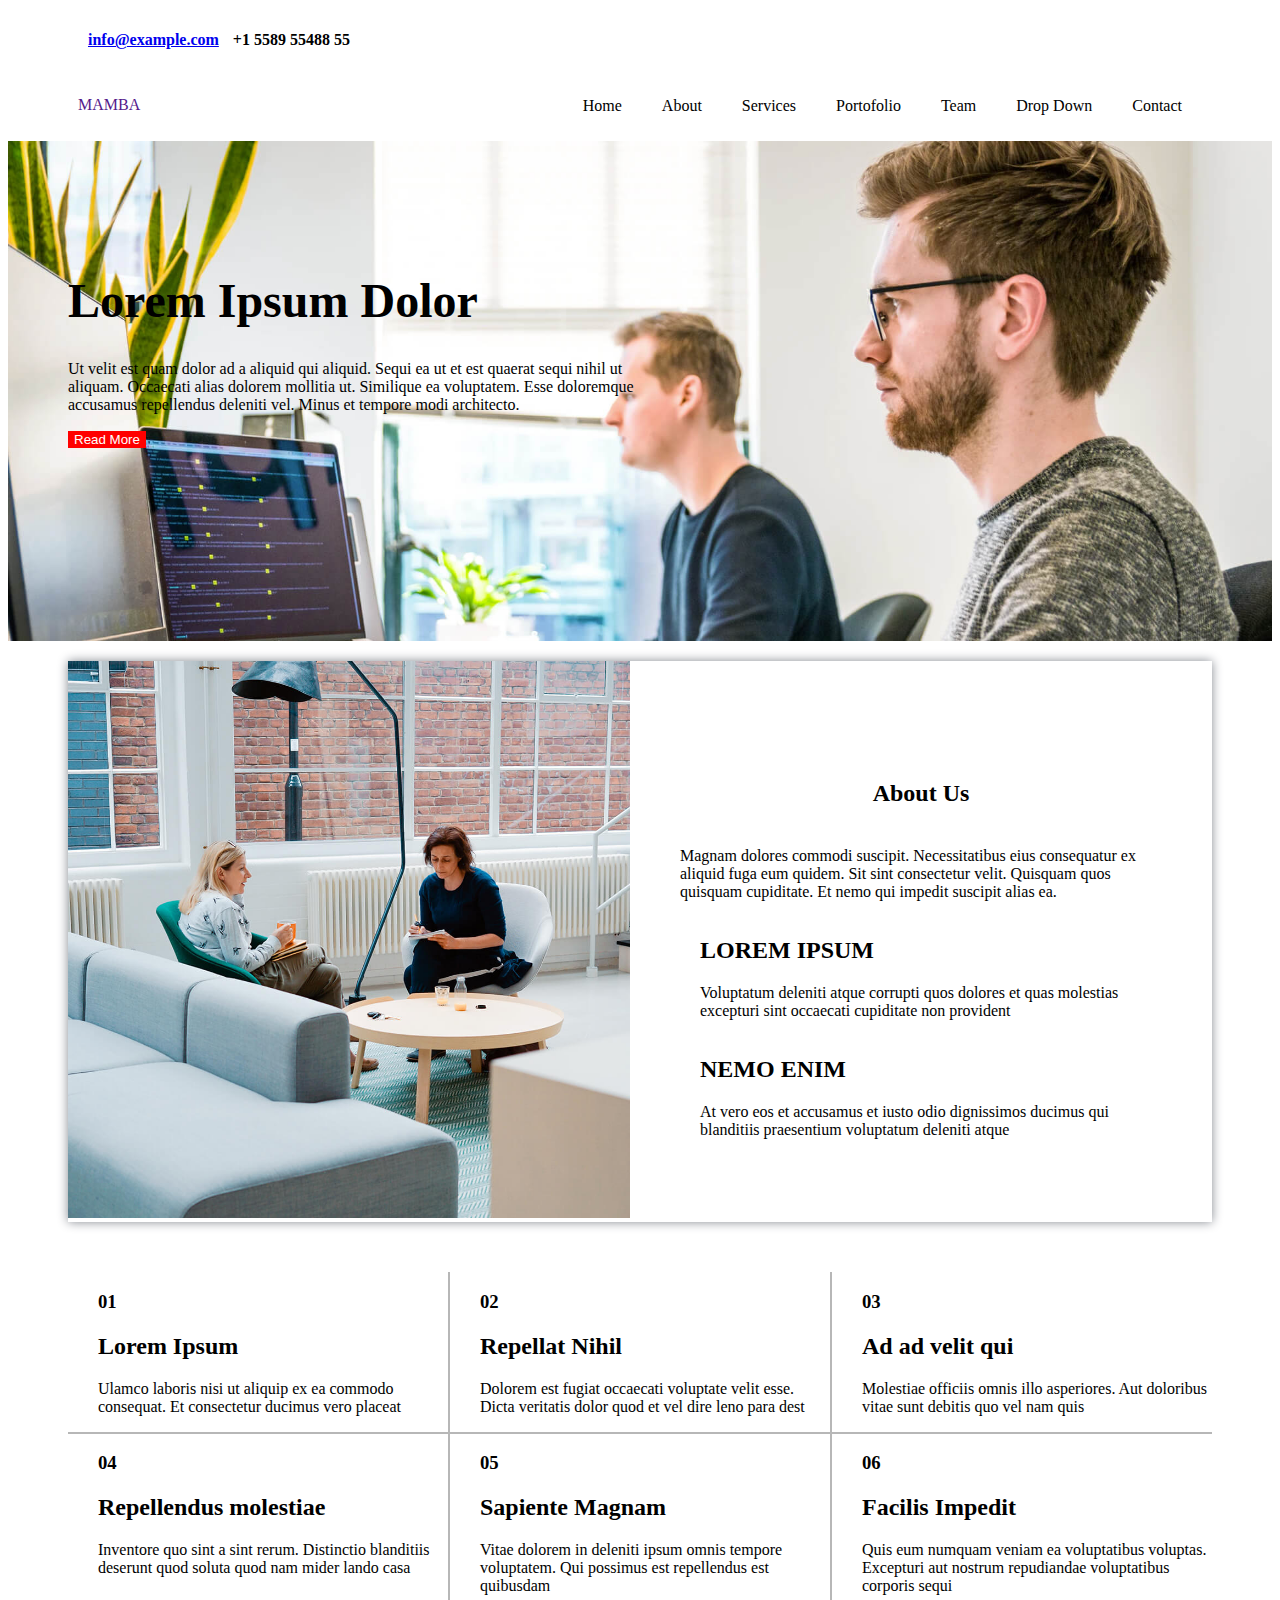
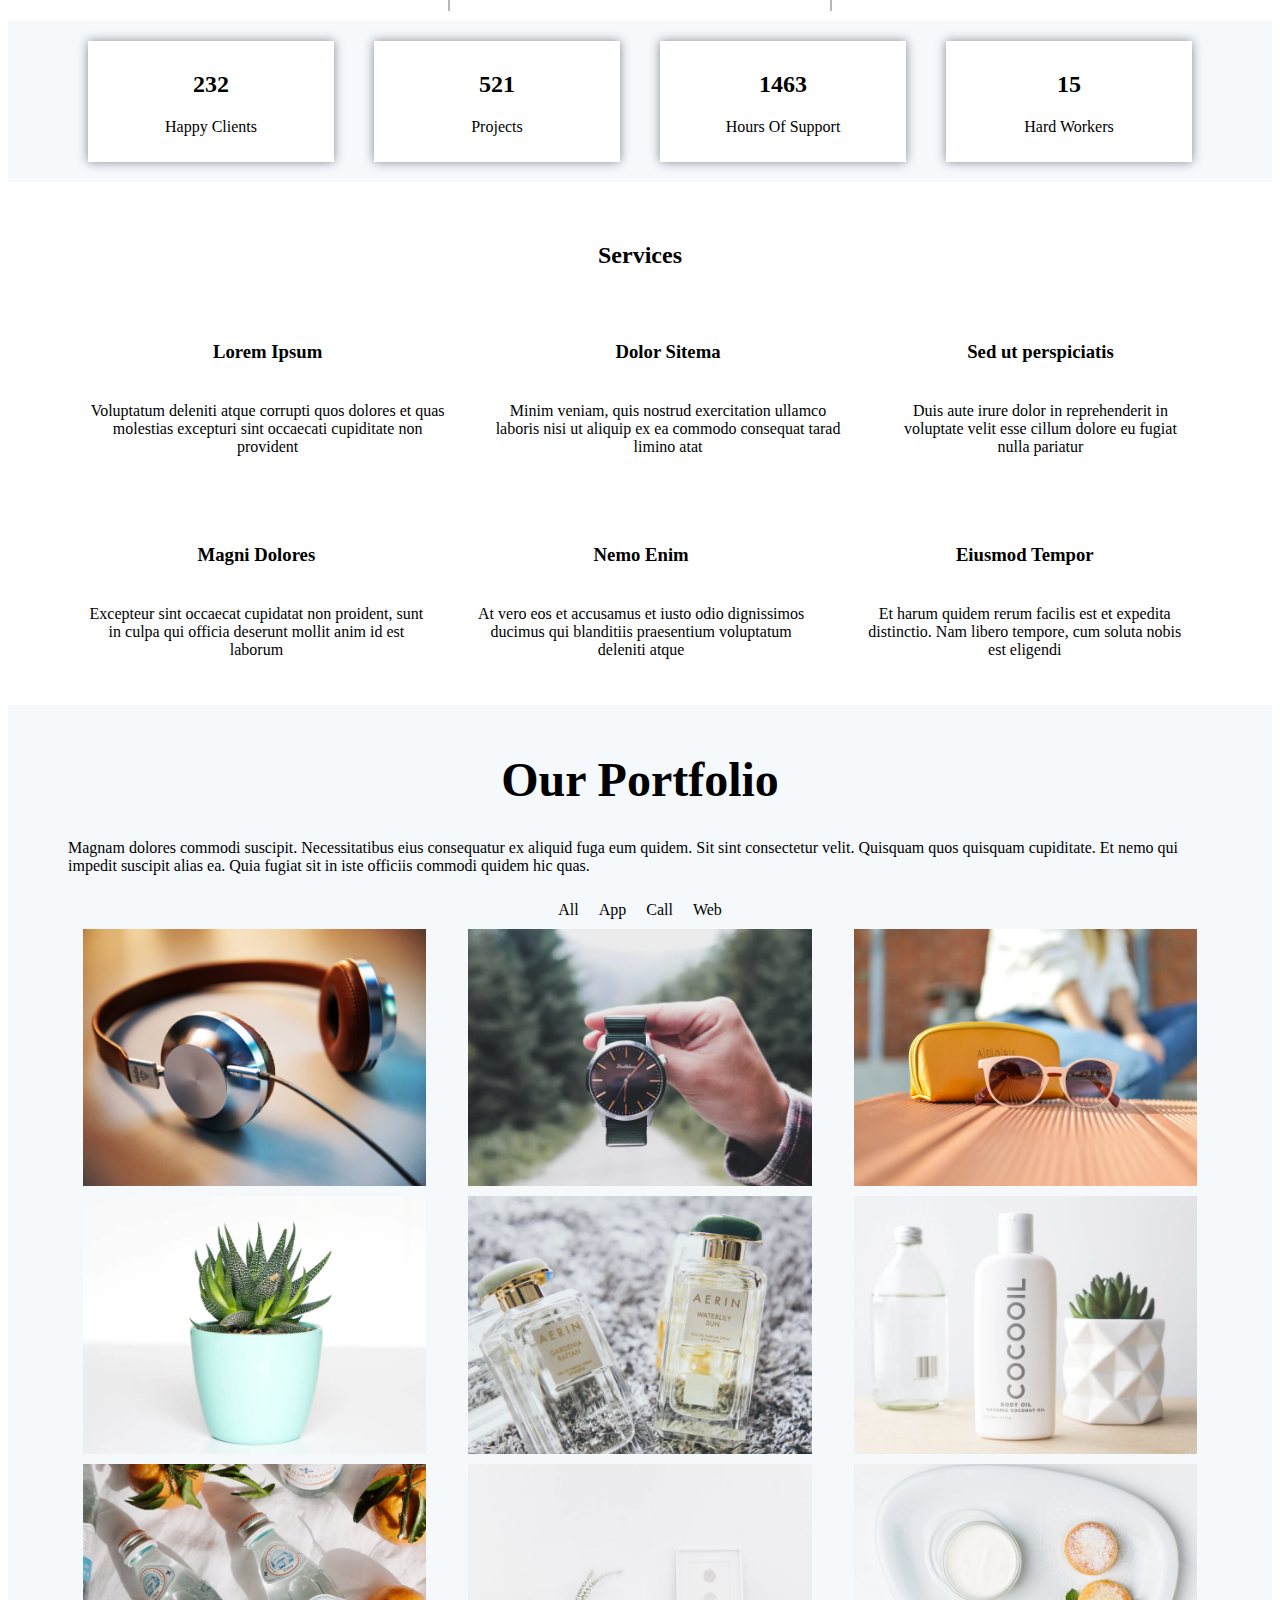
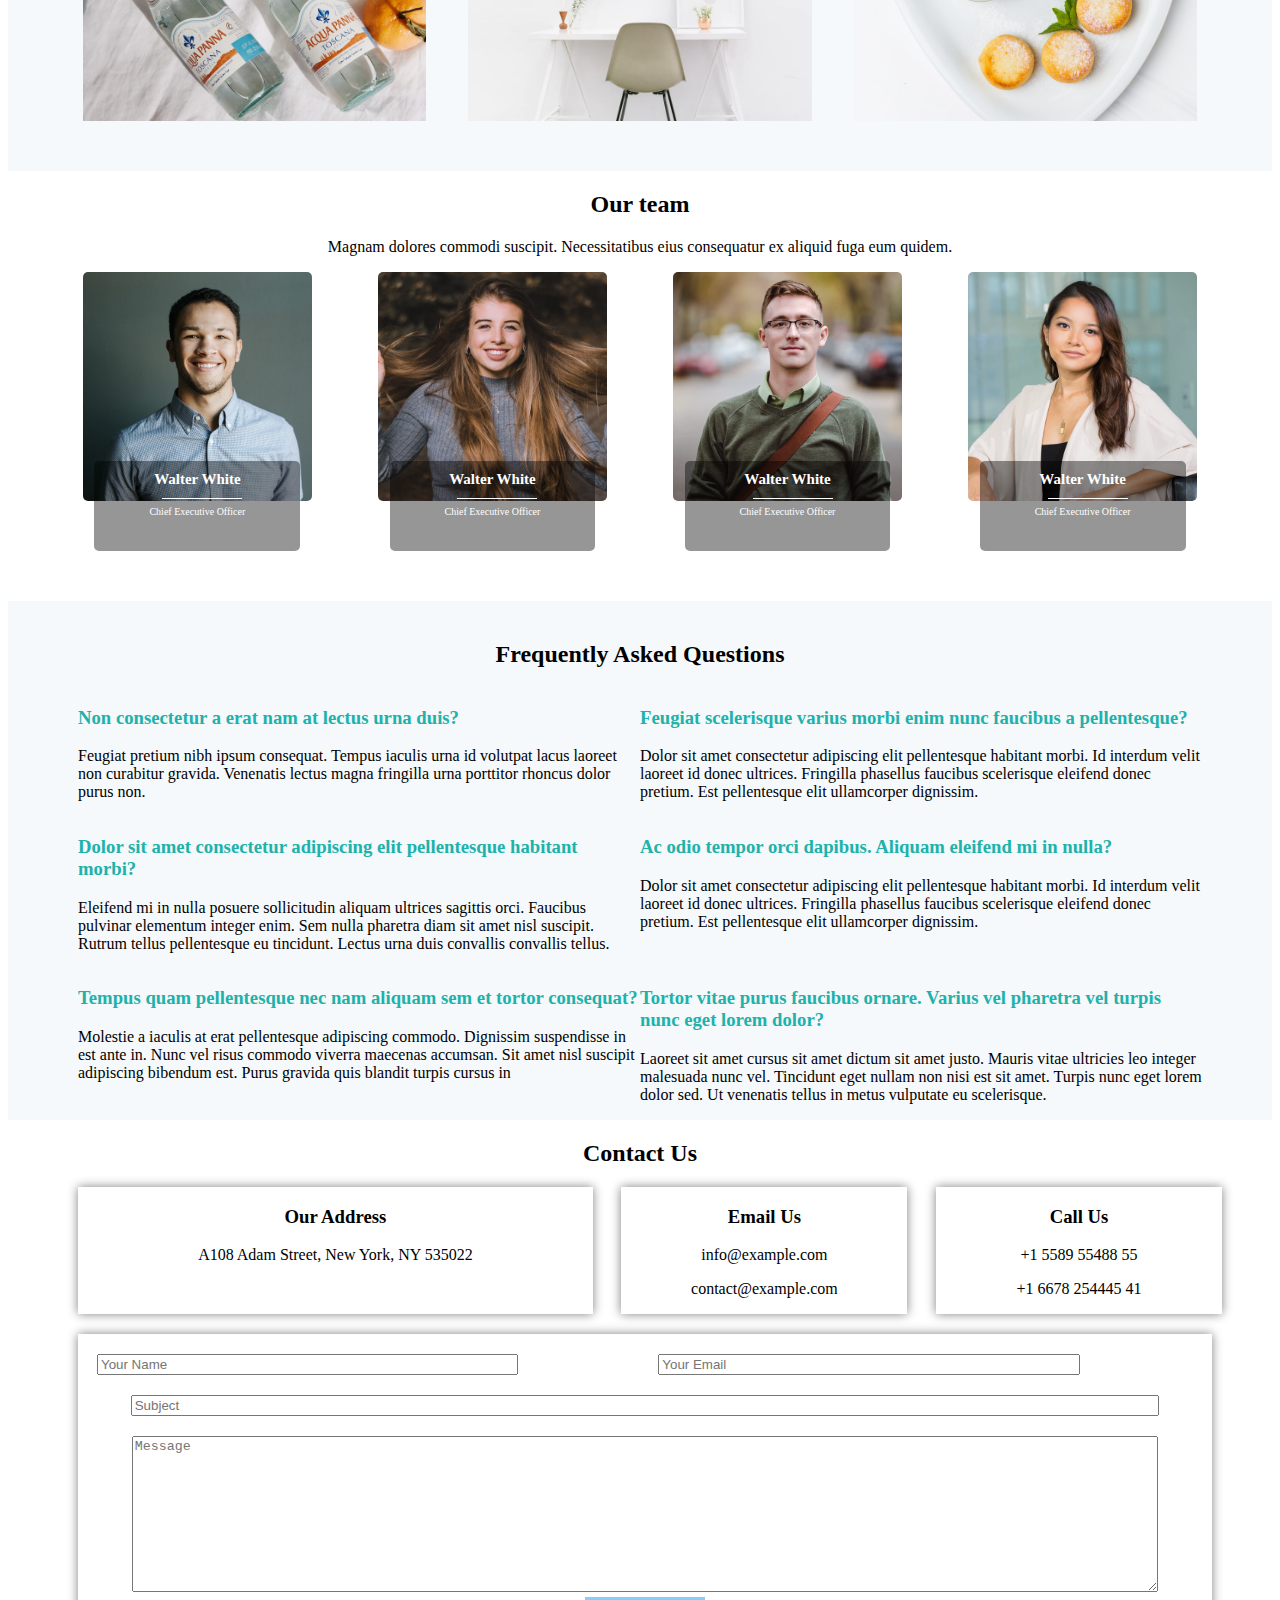
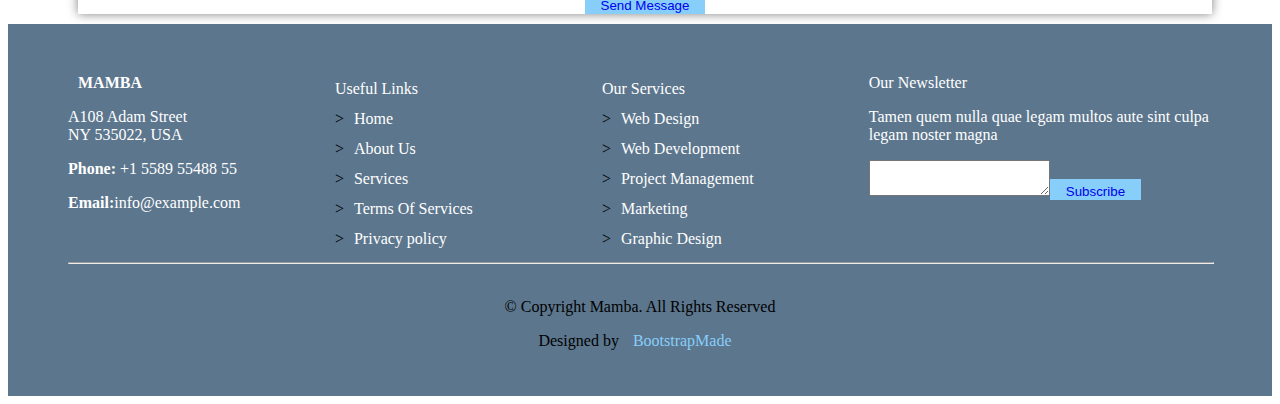
==== commit 19bfe29e: "demo-template" ====
--- a/demo/index.html
+++ b/demo/index.html
@@ -71,6 +71,7 @@
     <!--about starts-->
     <section class="about">
         <div class="container">
+            <div class="aboutshadow">
             <div class="flex-about">
                 <div class="about-img"><img src="../demo/demo about-img.jpg" class="img-fluid" alt="about image"></div>
                 <div class="about-text-1">
@@ -83,7 +84,7 @@
                             suscipit alias ea.</p>
                         <div class="flex-alogo">
                             <div class="alogo-1">
-                                <h1><a class="link01" href=""><i class="fas fa-fingerprint"></i></a> </h1>
+                                <h3><a class="link01" href=""><i class="fas fa-fingerprint"></i></a> </h3>
                             </div>
                             <div>
                                 <h2 class="hleft">LOREM IPSUM</h2>
@@ -94,7 +95,7 @@
                         </div>
                         <div class="flex-alogo">
                             <div class="alogo-1">
-                                <h1><a class="link01" href=""> <i class="fas fa-gift"></i></a></h1>
+                                <h3><a class="link01" href=""> <i class="fas fa-gift"></i></a></h3>
                             </div>
                             <div>
                                 <h2 class="hleft">NEMO ENIM</h2>
@@ -106,6 +107,7 @@
                     </div>
                 </div>
             </div>
+        </div>
         </div>
     </section>
     <!--about ends-->
@@ -277,8 +279,8 @@
                                 <h5>APP 1</h5>
                                 <h6>APP</h6>
                                 <div class="portfolio-icons">
-                                    <a href="#">1</a>
-                                    <a href="#">2</a>
+                                    <a href="#"><i class="fas fa-plus"></i></a>
+                                    <a href="#"><i class="fas fa-link"></i></a>
                                 </div>
                             </div>
 
@@ -296,8 +298,8 @@
                                 <h5>Web 3</h5>
                                 <h6>WEB</h6>
                                 <div class="portfolio-icons-2">
-                                    <a href="#">1</a>
-                                    <a href="#">2</a>
+                                    <a href="#"><i class="fas fa-plus"></i></a>
+                                    <a href="#"><i class="fas fa-link"></i></a>
                                 </div>
 
                             </div>
@@ -315,8 +317,8 @@
                                 <h5>APP 2</h5>
                                 <h6>APP</h6>
                                 <div class="portfolio-icons-3">
-                                    <a href="#">1</a>
-                                    <a href="#">2</a>
+                                    <a href="#"><i class="fas fa-plus"></i></a>
+                                    <a href="#"><i class="fas fa-link"></i></a>
                                 </div>
                             </div>
                         </div>
@@ -332,16 +334,16 @@
                                     <h5>Card 2</h5>
                                     <h6>CARD</h6>
                                     <div class="portfolio-icons-4">
-                                        <a href="#">1</a>
-                                        <a href="#">2</a>
+                                        <a href="#"><i class="fas fa-plus"></i></a>
+                                        <a href="#"><i class="fas fa-link"></i></a>
                                     </div>
                                 </div>
-    
-                            </div>
-    
-    
-                        </div>
-    
+
+                            </div>
+
+
+                        </div>
+
                     </div>
                     <div class="portfolio-box-5">
                         <div class="portfolio-content-5">
@@ -351,16 +353,16 @@
                                     <h5>Web 2</h5>
                                     <h6>WEB</h6>
                                     <div class="portfolio-icons-5">
-                                        <a href="#">1</a>
-                                        <a href="#">2</a>
+                                        <a href="#"><i class="fas fa-plus"></i></a>
+                                        <a href="#"><i class="fas fa-link"></i></a>
                                     </div>
-    
-                                </div>
-                            </div>
-    
-                        </div>
-    
-    
+
+                                </div>
+                            </div>
+
+                        </div>
+
+
                     </div>
                     <div class="portfolio-box-6">
                         <div class="portfolio-content-6">
@@ -370,16 +372,16 @@
                                     <h5>APP 3</h5>
                                     <h6>APP</h6>
                                     <div class="portfolio-icons-6">
-                                        <a href="#">1</a>
-                                        <a href="#">2</a>
+                                        <a href="#"><i class="fas fa-plus"></i></a>
+                                        <a href="#"><i class="fas fa-link"></i></a>
                                     </div>
                                 </div>
                             </div>
                         </div>
-                    </div>            
-
-                </div>
-                
+                    </div>
+
+                </div>
+
                 <div class="portfolio-list-3">
 
                     <div class="portfolio-box-7">
@@ -391,16 +393,16 @@
                                     <h5>APP 1</h5>
                                     <h6>APP</h6>
                                     <div class="portfolio-icons-7">
-                                        <a href="#">1</a>
-                                        <a href="#">2</a>
+                                        <a href="#"><i class="fas fa-plus"></i></a>
+                                        <a href="#"><i class="fas fa-link"></i></a>
                                     </div>
                                 </div>
-    
-                            </div>
-    
-    
-                        </div>
-    
+
+                            </div>
+
+
+                        </div>
+
                     </div>
                     <div class="portfolio-box-8">
                         <div class="portfolio-content-8">
@@ -410,16 +412,16 @@
                                     <h5>Web 3</h5>
                                     <h6>WEB</h6>
                                     <div class="portfolio-icons-8">
-                                        <a href="#">1</a>
-                                        <a href="#">2</a>
+                                        <a href="#"><i class="fas fa-plus"></i></a>
+                                        <a href="#"><i class="fas fa-link"></i></a>
                                     </div>
-    
-                                </div>
-                            </div>
-    
-                        </div>
-    
-    
+
+                                </div>
+                            </div>
+
+                        </div>
+
+
                     </div>
                     <div class="portfolio-box-9">
                         <div class="portfolio-content-9">
@@ -429,33 +431,33 @@
                                     <h5>APP 2</h5>
                                     <h6>APP</h6>
                                     <div class="portfolio-icons-9">
-                                        <a href="#">1</a>
-                                        <a href="#">2</a>
+                                        <a href="#"><i class="fas fa-plus"></i></a>
+                                        <a href="#"><i class="fas fa-link"></i></a>
                                     </div>
                                 </div>
                             </div>
                         </div>
                     </div>
                 </div>
-                </div>
+            </div>
         </div>
     </section>
     <!--portfolio ends-->
     <!--team starts-->
     <section class="our-team">
         <div class="container">
-                   <div class="our-team-header">
-            <div>
-            <h2>Our team</h2>
-            <p>Magnam dolores commodi suscipit. Necessitatibus eius consequatur ex aliquid fuga eum quidem.</p>
-        </div>
-        </div>
+            <div class="our-team-header">
+                <div>
+                    <h2>Our team</h2>
+                    <p>Magnam dolores commodi suscipit. Necessitatibus eius consequatur ex aliquid fuga eum quidem.</p>
+                </div>
+            </div>
             <div class="our-team-list">
                 <div class="our-team-box">
                     <div class="our-team-info">
                         <div class="our-team-pic1">
                             <img src="../demo/team-1.jpg" alt="team-image-1">
-                        </div>  
+                        </div>
                         <div class="our-team-content1">
                             <h5>Walter White</h5>
                             <div class="hrline1"></div>
@@ -465,15 +467,16 @@
                                 <a href="#"><i class="fab fa-facebook"></i></a>
                                 <a href="#"><i class="fab fa-instagram"></i></a>
                                 <a href="#"><i class="fab fa-linkedin"></i></a>
-                            </div>
-                        </div>                      
-                    </div>
-                </div> 
+                            
+                            </div>
+                        </div>
+                    </div>
+                </div>
                 <div class="our-team-box2">
                     <div class="our-team-info2">
                         <div class="our-team-pic2">
                             <img src="../demo/team-2.jpg" alt="team-image-2">
-                        </div>  
+                        </div>
                         <div class="our-team-content2">
                             <h5>Walter White</h5>
                             <div class="hrline1"></div>
@@ -484,7 +487,7 @@
                                 <a href="#"><i class="fab fa-instagram"></i></a>
                                 <a href="#"><i class="fab fa-linkedin"></i></a>
                             </div>
-                        </div>                      
+                        </div>
                     </div>
                 </div>
 
@@ -492,7 +495,7 @@
                     <div class="our-team-info3">
                         <div class="our-team-pic3">
                             <img src="../demo/team-3.jpg" alt="team-image-3">
-                        </div>  
+                        </div>
                         <div class="our-team-content3">
                             <h5>Walter White</h5>
                             <div class="hrline1"></div>
@@ -503,14 +506,14 @@
                                 <a href="#"><i class="fab fa-instagram"></i></a>
                                 <a href="#"><i class="fab fa-linkedin"></i></a>
                             </div>
-                        </div>                      
+                        </div>
                     </div>
                 </div>
                 <div class="our-team-box4">
                     <div class="our-team-info4">
                         <div class="our-team-pic4">
                             <img src="../demo/team-4.jpg" alt="team-image-4">
-                        </div>  
+                        </div>
                         <div class="our-team-content4">
                             <h5>Walter White</h5>
                             <div class="hrline1"></div>
@@ -521,18 +524,18 @@
                                 <a href="#"><i class="fab fa-instagram"></i></a>
                                 <a href="#"><i class="fab fa-linkedin"></i></a>
                             </div>
-                        </div>                      
-                    </div>
-                </div>
-            </div>
-           
-        </div>
-        
-        
+                        </div>
+                    </div>
+                </div>
+            </div>
+
+        </div>
+
+
     </section>
     <!--team ends-->
     <!--faq starts-->
-    <sectiom class="faq-section">
+    <section class="faq-section">
         <div class="container">
             <div class="faq-header">
                 <h2>Frequently Asked Questions</h2>
@@ -542,106 +545,125 @@
                     <div class="faq-info">
                         <div class="faq-content">
                             <h3>Non consectetur a erat nam at lectus urna duis?</h3>
-                        <p>Feugiat pretium nibh ipsum consequat. Tempus iaculis urna id volutpat lacus laoreet non curabitur gravida. Venenatis lectus magna fringilla urna porttitor rhoncus dolor purus non.</p>
+                            <p>Feugiat pretium nibh ipsum consequat. Tempus iaculis urna id volutpat lacus laoreet non
+                                curabitur gravida. Venenatis lectus magna fringilla urna porttitor rhoncus dolor purus
+                                non.</p>
                         </div>
                         <div class="faq-content2">
                             <h3>Feugiat scelerisque varius morbi enim nunc faucibus a pellentesque?</h3>
-                            <p>Dolor sit amet consectetur adipiscing elit pellentesque habitant morbi. Id interdum velit laoreet id donec ultrices. Fringilla phasellus faucibus scelerisque eleifend donec pretium. Est pellentesque elit ullamcorper dignissim.</p>
-                        </div>                        
+                            <p>Dolor sit amet consectetur adipiscing elit pellentesque habitant morbi. Id interdum velit
+                                laoreet id donec ultrices. Fringilla phasellus faucibus scelerisque eleifend donec
+                                pretium. Est pellentesque elit ullamcorper dignissim.</p>
+                        </div>
                     </div>
                 </div>
                 <div class="faq-box2">
-                    <div  class="faq-info">
+                    <div class="faq-info">
                         <div class="faq-content">
                             <h3>Dolor sit amet consectetur adipiscing elit pellentesque habitant morbi?</h3>
-                            <p>Eleifend mi in nulla posuere sollicitudin aliquam ultrices sagittis orci. Faucibus pulvinar elementum integer enim. Sem nulla pharetra diam sit amet nisl suscipit. Rutrum tellus pellentesque eu tincidunt. Lectus urna duis convallis convallis tellus.</p>
+                            <p>Eleifend mi in nulla posuere sollicitudin aliquam ultrices sagittis orci. Faucibus
+                                pulvinar elementum integer enim. Sem nulla pharetra diam sit amet nisl suscipit. Rutrum
+                                tellus pellentesque eu tincidunt. Lectus urna duis convallis convallis tellus.</p>
                         </div>
                         <div class="faq-content2">
                             <h3>Ac odio tempor orci dapibus. Aliquam eleifend mi in nulla?</h3>
-                            <p>Dolor sit amet consectetur adipiscing elit pellentesque habitant morbi. Id interdum velit laoreet id donec ultrices. Fringilla phasellus faucibus scelerisque eleifend donec pretium. Est pellentesque elit ullamcorper dignissim.</p>
+                            <p>Dolor sit amet consectetur adipiscing elit pellentesque habitant morbi. Id interdum velit
+                                laoreet id donec ultrices. Fringilla phasellus faucibus scelerisque eleifend donec
+                                pretium. Est pellentesque elit ullamcorper dignissim.</p>
                         </div>
                     </div>
                 </div>
                 <div class="faq-box3">
-                    <div  class="faq-info">
+                    <div class="faq-info">
                         <div class="faq-content">
                             <h3>Tempus quam pellentesque nec nam aliquam sem et tortor consequat?</h3>
-                            <p>Molestie a iaculis at erat pellentesque adipiscing commodo. Dignissim suspendisse in est ante in. Nunc vel risus commodo viverra maecenas accumsan. Sit amet nisl suscipit adipiscing bibendum est. Purus gravida quis blandit turpis cursus in</p>
+                            <p>Molestie a iaculis at erat pellentesque adipiscing commodo. Dignissim suspendisse in est
+                                ante in. Nunc vel risus commodo viverra maecenas accumsan. Sit amet nisl suscipit
+                                adipiscing bibendum est. Purus gravida quis blandit turpis cursus in</p>
                         </div>
                         <div class="faq-content2">
-                            <h3>Tortor vitae purus faucibus ornare. Varius vel pharetra vel turpis nunc eget lorem dolor?</h3>
-                            <p>Laoreet sit amet cursus sit amet dictum sit amet justo. Mauris vitae ultricies leo integer malesuada nunc vel. Tincidunt eget nullam non nisi est sit amet. Turpis nunc eget lorem dolor sed. Ut venenatis tellus in metus vulputate eu scelerisque.</p>
-                        </div>
-                    </div>
-                </div>
-            </div>
-        </div>
-    </section>
-    <!--faq ends-->
-    <!--contact us starts-->
-    <div class="contact-us">
-        <div class="container">
-            <div class="contact-header">
-                <h2>Contact Us</h2>
-            </div>
-            <div class="contact-list">
-                <div class="contact-box">
-                    <div class="contact-content">
-                        <div class="contact-info">
-                            <div class="contact-icon1">1</div>
-                            <div><h3>Our Address</h3>
-                                <p>A108 Adam Street, New York, NY 535022</p>
-                            </div>
-                            
-                        </div>
-                    </div>
-                </div>
-                <div class="contact-box2">
-                    <div class="contact-content">
-                        <div class="contact-info2">
-                            <div class="contact-icon2">2</div>
-                            <div><h3>Email Us</h3>
-                                <p>info@example.com</p>
-                                <p>contact@example.com</p>
-                        </div>
-                        </div>
-                    </div>
-                </div>
-                <div class="contact-box3">
-                    <div class="contact-content">
-                        <div class="contact-info3">
-                            <div class="contact-icon3">3</div>
-                            <div><h3>Email Us</h3>
-                                <p>info@example.com</p>
-                                <p>contact@example.com</p>
-                        </div>
-                        </div>
-                    </div>
-                </div>
-            </div>
-            <div class="contact-form">
+                            <h3>Tortor vitae purus faucibus ornare. Varius vel pharetra vel turpis nunc eget lorem
+                                dolor?</h3>
+                            <p>Laoreet sit amet cursus sit amet dictum sit amet justo. Mauris vitae ultricies leo
+                                integer malesuada nunc vel. Tincidunt eget nullam non nisi est sit amet. Turpis nunc
+                                eget lorem dolor sed. Ut venenatis tellus in metus vulputate eu scelerisque.</p>
+                        </div>
+                    </div>
+                </div>
+            </div>
+        </div>
+        </section>
+        <!--faq ends-->
+        <!--contact us starts-->
+        <div class="contact-us">
+            <div class="container">
+                <div class="contact-header">
+                    <h2>Contact Us</h2>
+                </div>
+                <div class="contact-list">
+                    <div class="contact-box">
+                        <div class="contact-content">
+                            <div class="contact-info">
+                                <div class="contact-icon1"><i class="fas fa-location-pin"></i></div>
+                                <div>
+                                    <h3>Our Address</h3>
+                                    <p>A108 Adam Street, New York, NY 535022</p>
+                                </div>
+
+                            </div>
+                        </div>
+                    </div>
+                    <div class="contact-box2">
+                        <div class="contact-content">
+                            <div class="contact-info2">
+                                <div class="contact-icon2"><i class="fas fa-envelope"></i></div>
+                                <div>
+                                    <h3>Email Us</h3>
+                                    <p>info@example.com</p>
+                                    <p>contact@example.com</p>
+                                </div>
+                            </div>
+                        </div>
+                    </div>
+                    <div class="contact-box3">
+                        <div class="contact-content">
+                            <div class="contact-info3">
+                                <div class="contact-icon3"><i class="fas fa-phone"></i></div>
+                                <div>
+                                    <h3>Call Us</h3>
+                                    <p>+1 5589 55488 55</p>
+                                    <p>+1 6678 254445 41</p>
+
+                                </div>
+                            </div>
+                        </div>
+                    </div>
+                </div>
+                <div class="contact-form">
                     <form class="userforms">
                         <div class="form-group">
-                            <div class="inputname"> 
+                            <div class="inputname">
                                 <input type="text" class="yourname" placeholder="Your Name" />
                             </div>
                             <div class="inputemail">
-                                  <input type="email" class="youremail" name="youremail" placeholder="Your Email" />
-                            </div>
-                          
+                                <input type="email" class="youremail" name="youremail" placeholder="Your Email" />
+                            </div>
+
                         </div>
                         <div class="form-group-2">
                             <div class="inputsubject">
                                 <input type="text" class="yoursubject" name="subject" placeholder="Subject" />
                             </div>
-                            
-                        </div> 
+
+                        </div>
                         <div class="form-group-2">
                             <div class="inputmessage">
-                            <textarea class="yourmessage" name="" id="" cols="30" rows="10" placeholder="Message"></textarea>
-                            </div>
-                        </div> 
-                    </form> 
+                                <textarea class="yourmessage" name="" id="" cols="30" rows="10"
+                                    placeholder="Message"></textarea>
+                            </div>
+                        </div>
+                        <div class="contact-button"><button class="send-message"><a href="#">Send Message</a> </button></div>
+                    </form>
                     <!-- <div class="forms">
                         <form class="userforms">
                             <div class="formgroup50">
@@ -657,21 +679,21 @@
                                 <textarea name="" id="" cols="30" rows="10" placeholder="Message"></textarea>
                             </div>
                         </form> -->
-                    </div>
-            </div>
-        </div>
-    </div>
-    <!--contact us ends-->
-    <!--footer starts-->
-    <footer class="footer-section">
-        <div class="container">
-            <div class="footer-row">
-                <div class="footer-items">
-                    <a href="#">
-                      <b> MAMBA </b>
-                    </a>
-                    <p>A108 Adam Street <br>
-                        NY 535022, USA
+                </div>
+            </div>
+        </div>
+        </div>
+        <!--contact us ends-->
+        <!--footer starts-->
+        <footer class="footer-section">
+            <div class="container">
+                <div class="footer-row">
+                    <div class="footer-items">
+                        <a href="#">
+                            <b> MAMBA </b>
+                        </a>
+                        <p>A108 Adam Street <br>
+                            NY 535022, USA
                         </p>
                         <p><b> Phone: </b>+1 5589 55488 55</p>
                         <p><b>Email:</b>info@example.com</p>
@@ -682,39 +704,40 @@
                             <a href="#"><i class="fab fa-skype"></i></a>
                             <a href="#"><i class="fab fa-linkedin"></i></a>
                         </div>
-                </div>
-                <div class="usefull-links">
-                    <div class="ulheader">Useful Links</div>
-                    ><a href="#">Home</a> <br>
-                    ><a href="#">About Us</a> <br>
-                    ><a href="#">Services</a><br>
-                    ><a href="#">Terms Of Services</a><br>
-                    ><a href="#">Privacy policy</a>
-                    
-                </div>
-                <div class="our-services">
-                    <div class="osheader">Our Services</div>
-                    ><a href="#">Web Design</a><br>
-                    ><a href="#">Web Development</a><br>
-                    ><a href="#">Project Management</a><br>
-                    ><a href="#">Marketing</a><br>
-                    ><a href="#">Graphic Design</a>
-                </div>
-                <div class="newsletter">
-                    <div class="newsletter-header">Our Newsletter</div>
-                    <p>Tamen quem nulla quae legam multos aute sint culpa legam noster magna</p>
-                    <textarea name="" id="" cols="" rows="2"></textarea><button class="nl-button">Subscribe</button>
-                </div>
-                
-            </div>
-            <hr class="hrline-2">
-            <div class="copyrights">
-                <p>© Copyright Mamba. All Rights Reserved</p>
-                <p>Designed by <a href="#" class="cprlink"> BootstrapMade</a></p>
-            </div>
-        </div>
-    </footer>
-    <!--footer ends-->
+                    </div>
+                    <div class="usefull-links">
+                        <div class="ulheader">Useful Links</div>
+                        ><a href="#">Home</a> <br>
+                        ><a href="#">About Us</a> <br>
+                        ><a href="#">Services</a><br>
+                        ><a href="#">Terms Of Services</a><br>
+                        ><a href="#">Privacy policy</a>
+
+                    </div>
+                    <div class="our-services">
+                        <div class="osheader">Our Services</div>
+                        ><a href="#">Web Design</a><br>
+                        ><a href="#">Web Development</a><br>
+                        ><a href="#">Project Management</a><br>
+                        ><a href="#">Marketing</a><br>
+                        ><a href="#">Graphic Design</a>
+                    </div>
+                    <div class="newsletter">
+                        <div class="newsletter-header">Our Newsletter</div>
+                        <p>Tamen quem nulla quae legam multos aute sint culpa legam noster magna</p>
+                        <textarea name="" id="" cols="" rows="2"></textarea><button class="nl-button"><a
+                                href="#">Subscribe</a> </button>
+                    </div>
+
+                </div>
+                <hr class="hrline-2">
+                <div class="copyrights">
+                    <p>© Copyright Mamba. All Rights Reserved</p>
+                    <p>Designed by <a href="#" class="cprlink"> BootstrapMade</a></p>
+                </div>
+            </div>
+        </footer>
+        <!--footer ends-->
 </body>
 
 </html>--- a/demo/css/main.css
+++ b/demo/css/main.css
@@ -28,12 +28,7 @@
     text-decoration: none;
 }
 
-.alogo-1 {
-    /* padding: 10px; */
-    border: solid 1px black;
-    background-color: aqua;
-    padding: 10px;
-}
+
 
 .logo {
     padding-top: 15px;
@@ -81,11 +76,18 @@
     color: white;
     border: none;
 }
-
 .flex-about {
     display: flex;
     justify-content: space-between;
-}
+    margin-top: 20px;
+    margin-bottom: 50px;
+    box-shadow: 0 0 10px rgb(133, 137, 144);
+    /* margin-left: 20px; */
+    /* margin-right: 20px; */
+}
+/* .aboutshadow{
+    margin-left: 10px;
+} */
 
 .about-heading {
     text-align: center;
@@ -111,12 +113,8 @@
 }
 
 .alogo-1 {
-    /* padding-top: 50px; */
-    /* padding-right: 20px; */
-    /* color: navy; */
-    /* margin-top: 20px; */
-    margin-right: 20px;
-    margin-bottom: 20px;
+   
+
 }
 
 .link01:hover {
@@ -214,11 +212,12 @@
 .flex-s2 {
     display: flex;
 }
-
+.services{
+    padding-top: 30px;
+}
 .services-heading {
     text-align: center;
 }
-
 .services-1,
 .services-1 h3,
 .services-1 p {
@@ -228,6 +227,7 @@
 
 .ptext-1 h1 {
     text-align: center;
+    /* padding-top: 20px; */
 }
 
 .ptext-2 {
@@ -242,7 +242,9 @@
 }
 
 .portfolio {
-    background-color: rgb(225, 247, 255);
+    background-color: #f5f9fc;
+    padding-bottom: 40px;
+    padding-top: 15px;
 }
 
 .portfolio-list {
@@ -318,6 +320,7 @@
     display: flex;
     justify-content: space-around;
     margin: 10px;
+    /* align-items: center; */
 }
 
 .portfolio-icons a {
@@ -642,6 +645,7 @@
     bottom: -50px;
     left: 5%;
     width: 90%;
+    height: 90px;
     background-color: rgba(0, 0, 0, 0.41);
     /* padding: 20px 20px; */
     text-align: center;
@@ -653,8 +657,9 @@
 .our-team-content3 h5,
 .our-team-content4 h5 {
     color: #fff;
-    font-size: 20px;
-    /* padding-bottom: 10px; */
+    font-size: 15px;
+    margin: 10px 0 10px 0;
+
 }
 
 .our-team-content1 .hrline1,
@@ -664,7 +669,9 @@
     width: 80px;
     height: 1px;
     background-color: #fff;
-    margin: 8px auto;
+    /* margin: 8px auto; */
+    margin-left: 33%;
+    padding: 0%;
 }
 
 .our-team-content1 p,
@@ -672,7 +679,8 @@
 .our-team-content3 p,
 .our-team-content4 p {
     color: #fff;
-    font-size: 15px;
+    font-size: 10px;
+    margin: 7px;
 
 }
 
@@ -682,6 +690,7 @@
 .our-team-icon4 a {
     text-decoration: none;
     color: #fff;
+    margin-bottom: 40px;
 }
 
 .our-team-icon1 a:hover,
@@ -690,14 +699,16 @@
 .our-team-icon4 a:hover {
     color: navy;
 }
+
 .faq-section {
-    background-color:lightblue;
+    background-color: #f5f9fc;
 }
 .faq-header{
     text-align: center;
     /* background-color: lightblue; */
     margin-top: 10px;
     /* height: 40px; */
+    padding-top: 20px;
 }
 .faq-list{
     width: 100%;
@@ -732,76 +743,81 @@
 .contact-info2,
 .contact-info3{
     text-align: center;
-    /* box-shadow: gray; */
+    /* box-shadow: 0,0,10px grey; */
 }
 .contact-box{
     width: 45%;
-    /* box-shadow: grey; */
-    background-color: aqua;
+    box-shadow: 0 0 10px grey;
+    /* background-color: aqua; */
 }
 .contact-box2,
 .contact-box3{
     width: 25%;
-    background-color: aqua;
+    box-shadow: 0 0 10px grey;
 }
 .contact-list2{
     width: 100%;
     margin-top: 20px;
 }
+.send-message{
+    /* text-align: center; */
+    background-color: lightskyblue;
+    color: #fff;
+    border: 0;
+}
+.contact-button{
+    text-align: center;
+    
+}
+.send-message a{
+
+    text-decoration: none;
+}
 .flex-contact{
     display: flex;
 }
 .userforms{
-    background-color: aquamarine;
+    margin-left: 10px;
+    /* background-color: aquamarine; */
+    box-shadow: 0 0 10px grey;
 }
 .form-group{
-    width: 100%;
+    width: 90%;
     margin-top: 20px;
     display: flex;
+    justify-content: space-between;
     padding-bottom: 20px;
     padding-top: 20px;
-    padding-left: 15px;
-    padding-right: 15px;
+    /* padding-left: 15px; */
+    /* padding-right: 15px; */
+    text-align: center;
 }
 .inputname{
-    width: 50%;
-    padding-right: 10px;
+    width: 45%;
+    /* padding-left: 34px; */
 }
 .inputemail{
-    width: 50%;
+    width: 45%;
 }
 .form-group .yourname{
-    width: 100%;
+    width: 90%;
 }
 .form-group .youremail{
-    width: 100%;
+    width: 90%;
 }
 .form-group-2 .yoursubject{
-    width: 100%;
-    margin: 15px;
-    margin-right: 20px;
+    width: 90%;
 }
 .form-group-2 .yourmessage{
-    width: 100%;
+    width: 90%;
 }
 .inputsubject{
     padding-bottom: 20px;
-}
-
-/* .userforms{
-    display: flex;
-    flex-wrap: wrap;
-}
-.formgroup50{
-    width: 50%;
-    padding-left: 15px;
-    padding-right: 15px;
-}
-.formgroup100{
-    width: 50%;
-    padding-left: 15px;
-    padding-right: 15px;
-} */
+    text-align: center;
+}
+.inputmessage{
+    text-align: center;
+}
 .footer-section{
     background-color: #5c768d;
     padding-top: 40px;
@@ -849,6 +865,9 @@
     border: 0;
     padding-top: 5px;
 }
+.nl-button a{
+    text-decoration: none;
+}
 .newsletter{
     width: 30%;
     color: #fff;
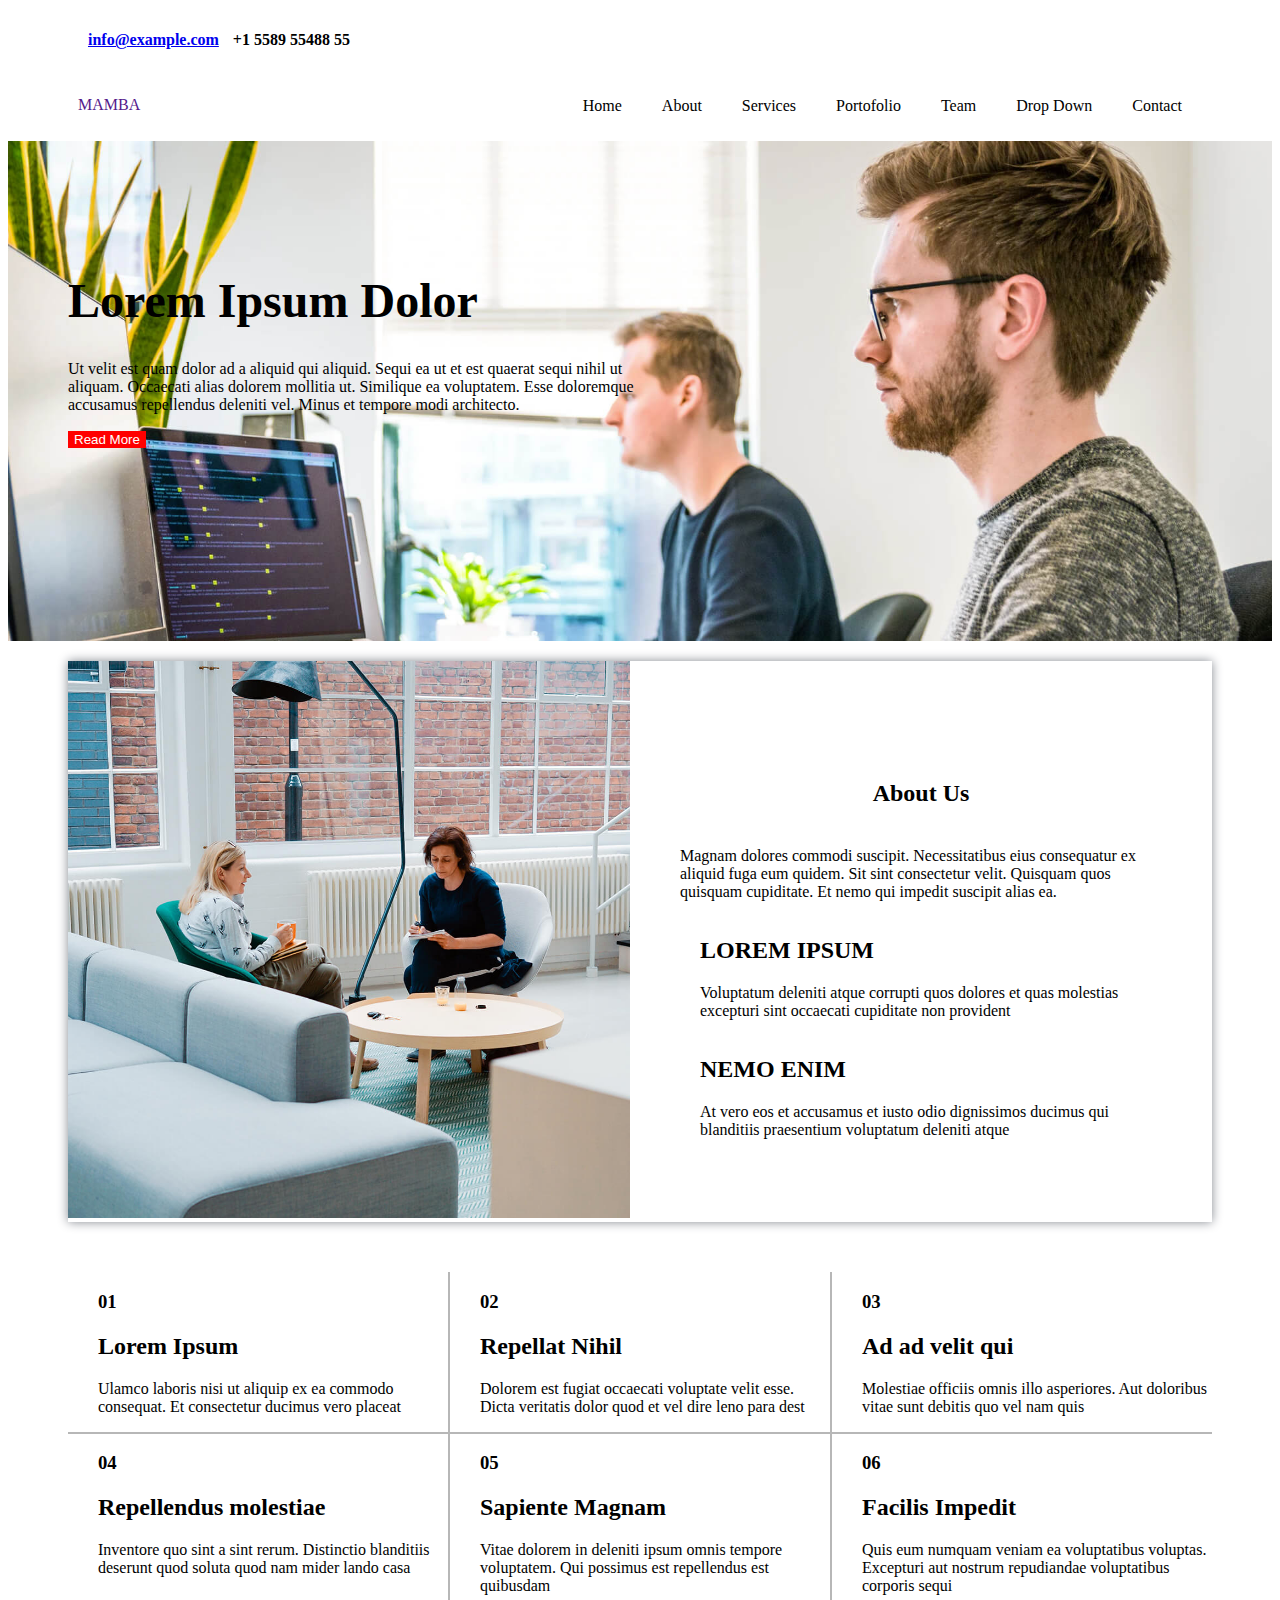
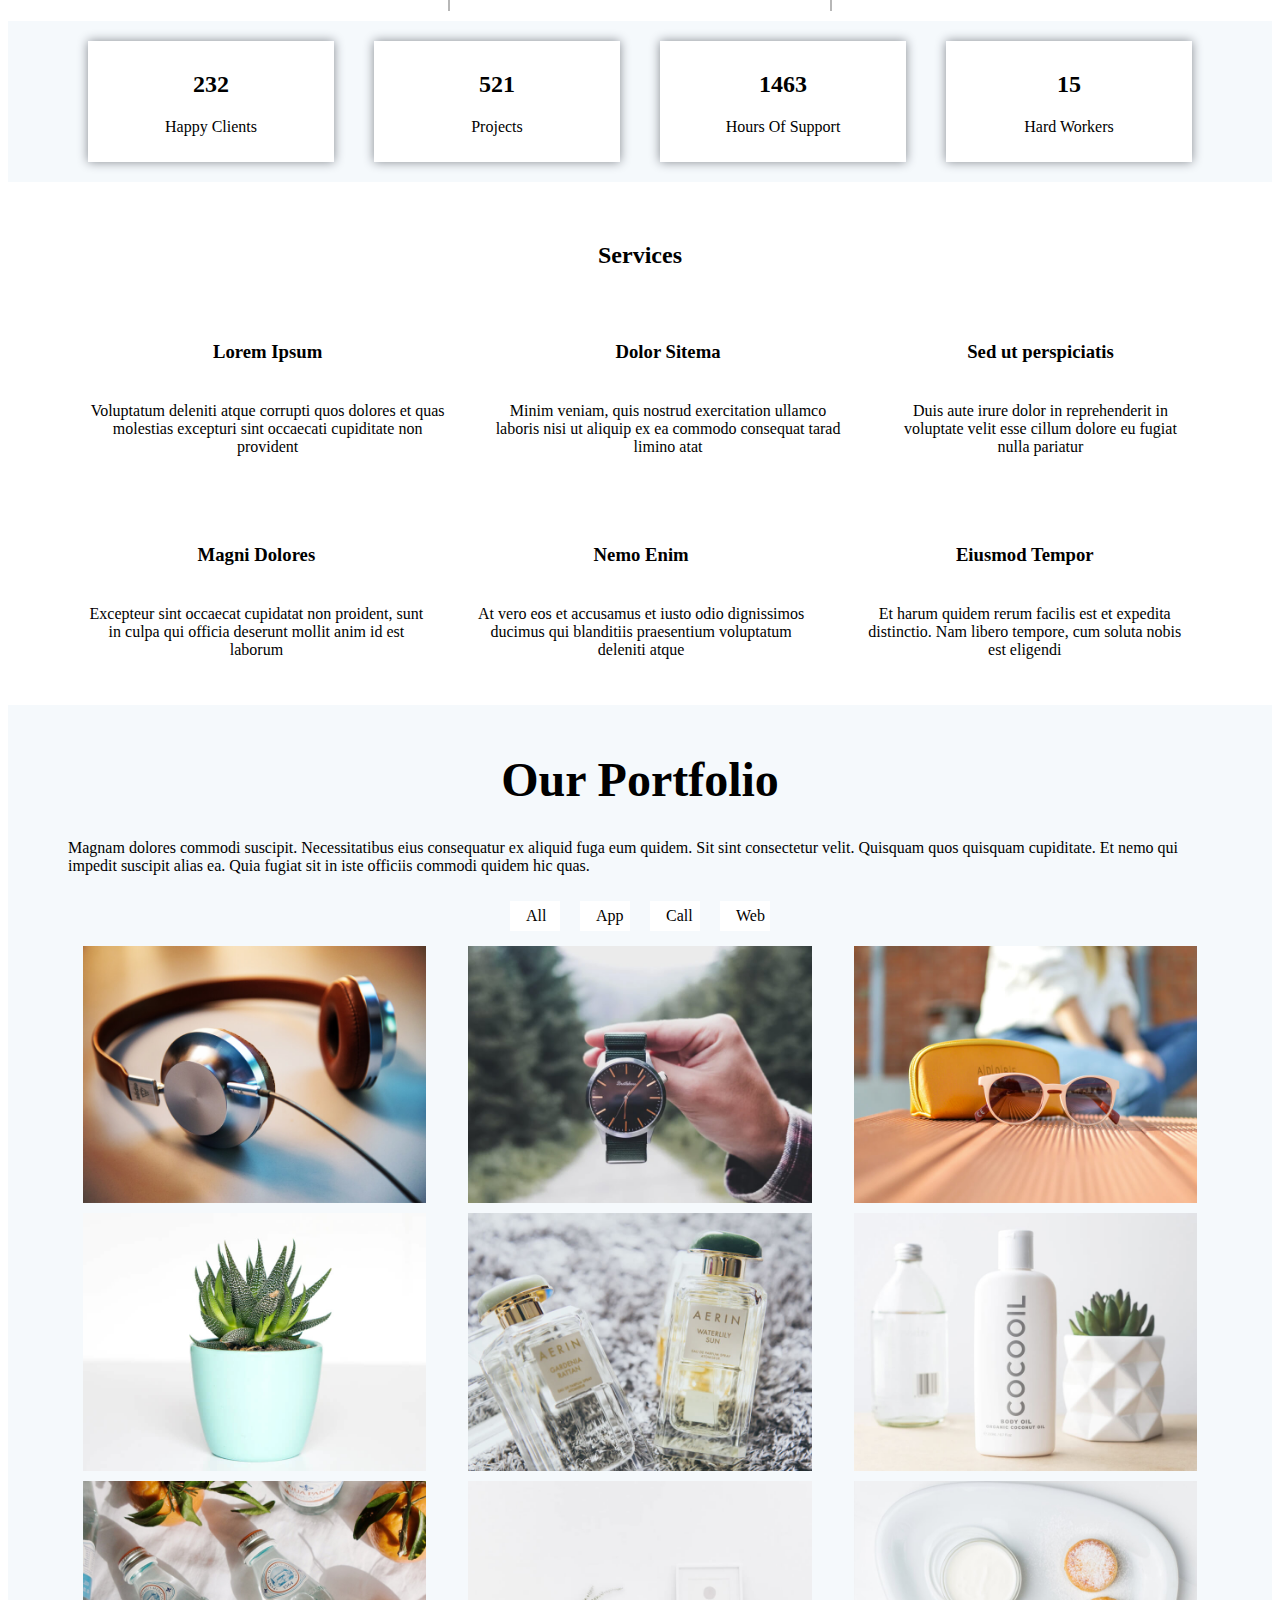
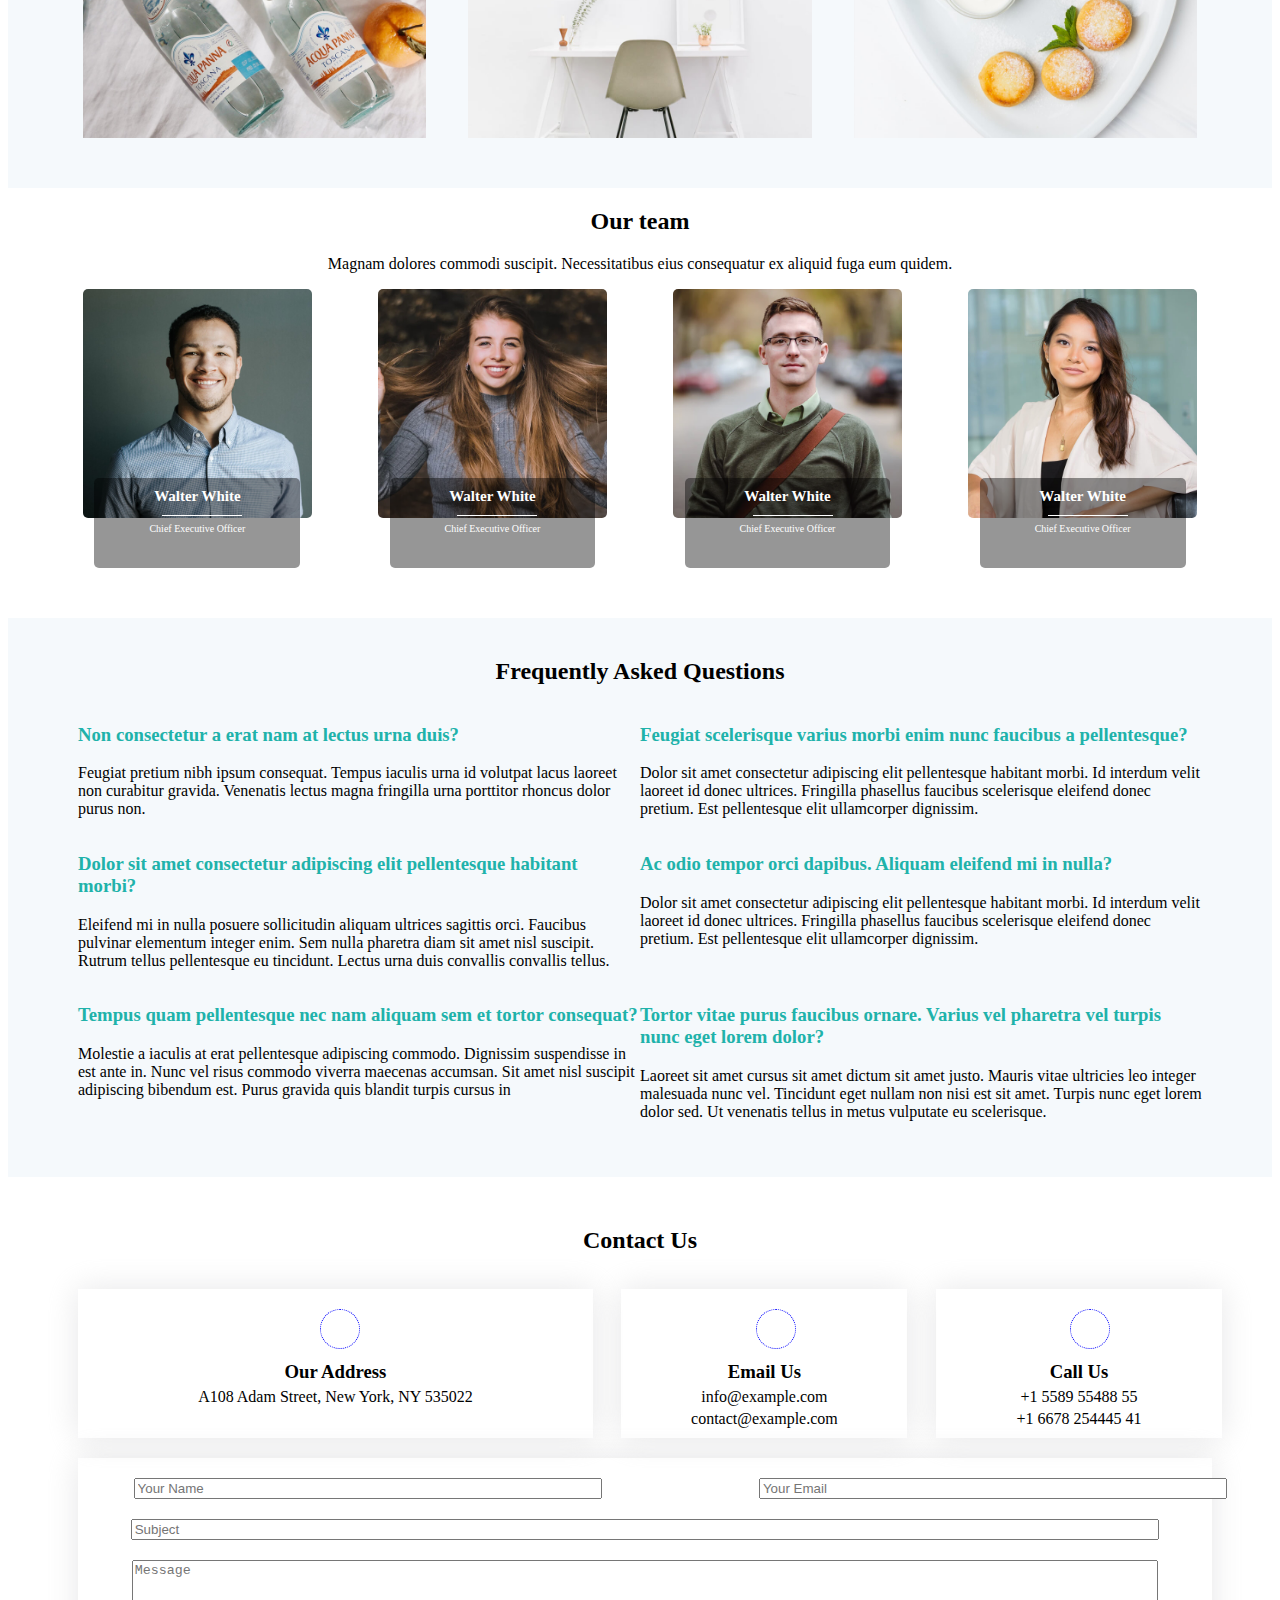
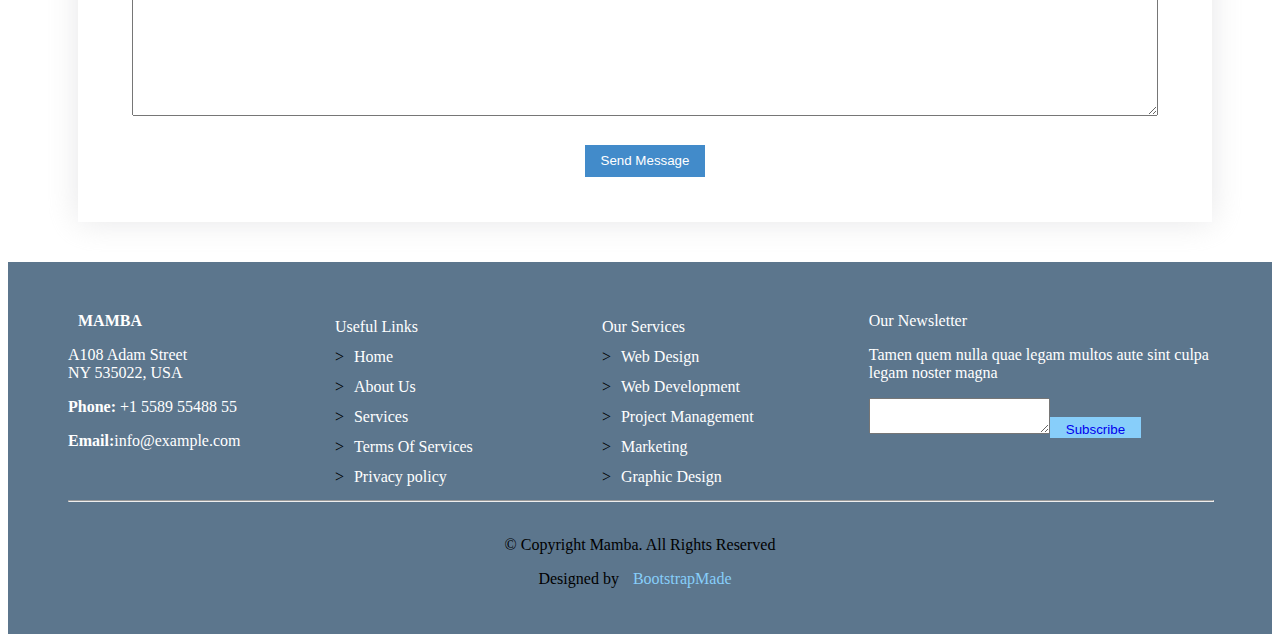
==== commit 86276049: "demo-template" ====
--- a/demo/index.html
+++ b/demo/index.html
@@ -233,7 +233,7 @@
                     </div>
                     <div class="services-1">
                         <div>
-                            <h1><i class="fas fa-sun-bright"></i></h1>
+                            <h1><i class="fas fa-brightness"></i></h1>
                         </div>
 
                         <h3 class="services-heading">Nemo Enim</h3>
@@ -263,10 +263,10 @@
                     consectetur velit. Quisquam quos quisquam cupiditate. Et nemo qui impedit suscipit alias ea. Quia
                     fugiat sit in iste officiis commodi quidem hic quas.</p>
                 <div class="ptext-2">
-                    <div class="list-1">All</div>
-                    <div class="list-1"> App</div>
-                    <div class="list-1">Call</div>
-                    <div class="list-1"> Web</div>
+                    <div class="list-1"><a href="">All</a> </div>
+                    <div class="list-1"> <a href="">App</a> </div>
+                    <div class="list-1"><a href=""> Call</a></div>
+                    <div class="list-1"><a href="">Web</a>  </div>
                 </div>
             </div>
             <div class="portfolio-list">
@@ -604,7 +604,7 @@
                     <div class="contact-box">
                         <div class="contact-content">
                             <div class="contact-info">
-                                <div class="contact-icon1"><i class="fas fa-location-pin"></i></div>
+                                <div class="contact-icon1"><i class="fa fa-address-book"></i></div>
                                 <div>
                                     <h3>Our Address</h3>
                                     <p>A108 Adam Street, New York, NY 535022</p>
--- a/demo/css/main.css
+++ b/demo/css/main.css
@@ -76,6 +76,7 @@
     color: white;
     border: none;
 }
+
 .flex-about {
     display: flex;
     justify-content: space-between;
@@ -85,6 +86,7 @@
     /* margin-left: 20px; */
     /* margin-right: 20px; */
 }
+
 /* .aboutshadow{
     margin-left: 10px;
 } */
@@ -112,10 +114,7 @@
     margin: 40px;
 }
 
-.alogo-1 {
-   
-
-}
+.alogo-1 {}
 
 .link01:hover {
     color: lightblue;
@@ -212,17 +211,24 @@
 .flex-s2 {
     display: flex;
 }
-.services{
+
+.services {
     padding-top: 30px;
 }
+
 .services-heading {
     text-align: center;
 }
+
 .services-1,
 .services-1 h3,
 .services-1 p {
     text-align: center;
     padding: 10px;
+    
+}
+.services-1 h1{
+    box-sizing: border-box 2p
 }
 
 .ptext-1 h1 {
@@ -236,11 +242,28 @@
     /* padding: 10px; */
 
 }
-
+.list-1 a{
+    text-decoration: none;
+    color: black;
+    /* color: black; */
+    /* padding: 6px 15px 6px 15px; */
+    text-align: center;
+    
+}
 .list-1 {
-    padding: 10px;
-}
-
+    /* padding: 10px; */
+    box-sizing: border-box;
+    /* border: solid 1px; */
+    padding: 6px;
+    inline-size: 50px;
+    background-color: #fff;
+    text-align: center;
+    margin: 10px 10px 15px 10px;
+}
+.list-1:hover{
+    background-color: lightblue;
+    color: #fff;
+}
 .portfolio {
     background-color: #f5f9fc;
     padding-bottom: 40px;
@@ -326,9 +349,11 @@
 .portfolio-icons a {
     display: block;
     width: 30px;
+    transition: .5s;
     height: 50px;
+    line-height: 47px;
     background-color: #fff;
-    color: #000f;
+    color: lightblue;
     border-radius: 100%;
     text-align: center;
     /* align-items: center; */
@@ -409,7 +434,19 @@
     font-size: 10px;
     text-align: center;
 }
-
+.portfolio-icons:hover a,
+.portfolio-icons-2:hover a,
+.portfolio-icons-3:hover a,
+.portfolio-icons-4:hover a,
+.portfolio-icons-5:hover a,
+.portfolio-icons-6:hover a,
+.portfolio-icons-7:hover a,
+.portfolio-icons-8:hover a,
+.portfolio-icons-9:hover a{
+    background-color: lightblue;
+    color: #fff;
+    transition: .5s;
+}
 .portfolio-icons-2,
 .portfolio-icons-3 {
     display: flex;
@@ -422,9 +459,11 @@
     display: block;
     width: 30px;
     height: 50px;
+    line-height: 47px;
     background-color: #fff;
-    color: #000f;
+    color: lightblue;
     border-radius: 100%;
+    transition: .5s;
     text-align: center;
     /* align-items: center; */
     text-decoration: none;
@@ -572,9 +611,11 @@
 .portfolio-icons-9 a {
     display: block;
     width: 30px;
+    line-height: 47px;
     height: 50px;
     background-color: #fff;
-    color: #000f;
+    color: lightblue;
+    transition: .5s;
     border-radius: 100%;
     text-align: center;
     /* align-items: center; */
@@ -586,7 +627,8 @@
 .our-team-header {
     text-align: center;
 }
-.our-team{
+
+.our-team {
     height: 400px;
 }
 
@@ -703,183 +745,251 @@
 .faq-section {
     background-color: #f5f9fc;
 }
-.faq-header{
+
+.faq-header {
     text-align: center;
     /* background-color: lightblue; */
     margin-top: 10px;
     /* height: 40px; */
     padding-top: 20px;
 }
-.faq-list{
-    width: 100%;
-}
-.faq-info{
+
+.faq-list {
+    width: 100%;
+}
+
+.faq-info {
     display: flex;
     padding-inline: 10px;
 }
-.faq-content{
+
+.faq-content {
     width: 50%;
 }
-.faq-content2{
+
+.faq-content2 {
     width: 50%;
 }
-.faq-content h3{
+.faq-box3{
+    padding-bottom: 40px;
+}
+.faq-content h3 {
     color: lightseagreen;
 }
-.faq-content2 h3{
+
+.faq-content2 h3 {
     color: lightseagreen;
 }
-.contact-header{
-    text-align: center;
-}
-.contact-list{
+
+.contact-header {
+    text-align: center;
+    margin-top: 50px;
+    padding-bottom: 15px;
+}
+
+.contact-list {
     width: 100%;
     display: flex;
     padding-inline: 10px;
     justify-content: space-between;
-    box-shadow:darkgrey;
-}
+    box-shadow: darkgrey;
+}
+
+.contact-icon2,
+.contact-icon3,
+.contact-icon1 {
+
+    margin:20px 50px 20px 50px;
+    font-size: x-large;
+box-sizing: border-box;
+border: solid 1px black;
+/* border: solid dotted; */
+border-radius: 50%;
+    height: 40px;
+    width: 40px;
+    margin-left: 47%;
+    line-height: 40px;
+    border: dotted 1px blue;
+}
+
 .contact-info,
 .contact-info2,
-.contact-info3{
+.contact-info3 {
     text-align: center;
     /* box-shadow: 0,0,10px grey; */
-}
-.contact-box{
+    line-height: 6px;
+}
+
+.contact-box {
     width: 45%;
-    box-shadow: 0 0 10px grey;
+    box-shadow: 0 0 30px rgb(214 215 216 / 60%);
     /* background-color: aqua; */
 }
+
 .contact-box2,
-.contact-box3{
+.contact-box3 {
     width: 25%;
-    box-shadow: 0 0 10px grey;
-}
-.contact-list2{
+    box-shadow: 0 0 30px rgb(214 215 216 / 60%);
+}
+
+.contact-list2 {
     width: 100%;
     margin-top: 20px;
 }
-.send-message{
+
+.send-message {
     /* text-align: center; */
-    background-color: lightskyblue;
-    color: #fff;
+    background-color: #428bca;
     border: 0;
 }
-.contact-button{
-    text-align: center;
-    
-}
-.send-message a{
-
-    text-decoration: none;
-}
-.flex-contact{
-    display: flex;
-}
-.userforms{
+
+.contact-button {
+    text-align: center;
+    margin-top: 25px;
+    margin-bottom: -5px;
+}
+
+
+.send-message a {
+    line-height: 30px;
+    text-decoration: none;
+    color: #fff;
+}
+
+.flex-contact {
+    display: flex;
+}
+
+.userforms {
     margin-left: 10px;
     /* background-color: aquamarine; */
-    box-shadow: 0 0 10px grey;
-}
-.form-group{
+    box-shadow: 0 0 30px rgb(214 215 216 / 60%);
+    padding-bottom: 50px;
+}
+
+.form-group {
     width: 90%;
     margin-top: 20px;
     display: flex;
     justify-content: space-between;
     padding-bottom: 20px;
     padding-top: 20px;
-    /* padding-left: 15px; */
+    padding-left: 34px;
     /* padding-right: 15px; */
     text-align: center;
-}
-.inputname{
+    inline-size: 1137px;
+}
+
+.inputname {
     width: 45%;
     /* padding-left: 34px; */
 }
-.inputemail{
+
+.inputemail {
     width: 45%;
 }
-.form-group .yourname{
+
+.form-group .yourname {
     width: 90%;
 }
-.form-group .youremail{
+
+.form-group .youremail {
     width: 90%;
 }
-.form-group-2 .yoursubject{
+
+.form-group-2 .yoursubject {
     width: 90%;
 }
-.form-group-2 .yourmessage{
+
+.form-group-2 .yourmessage {
     width: 90%;
 }
-.inputsubject{
+
+.inputsubject {
     padding-bottom: 20px;
     text-align: center;
 }
-.inputmessage{
-    text-align: center;
-}
-.footer-section{
+
+.inputmessage {
+    text-align: center;
+}
+
+.footer-section {
     background-color: #5c768d;
     padding-top: 40px;
     padding-bottom: 30px;
-}
-.footer-row{
+    margin-top: 40px;
+}
+
+.footer-row {
     display: flex;
     flex-wrap: wrap;
     justify-content: space-between;
 }
-.footer-items{
+
+.footer-items {
     text-decoration: none;
     width: 20%;
     color: #fff;
     /* background-color: #fff; */
 }
-.footer-items a{
-    text-decoration: none;
-    color: #fff;
-}
-.usefull-links{
+
+.footer-items a {
+    text-decoration: none;
+    color: #fff;
+}
+
+.usefull-links {
     width: 20%;
     color: black;
     line-height: 30px;
     text-decoration: none;
 }
-.our-services{
+
+.our-services {
     width: 20%;
     color: black;
     line-height: 30px;
     /* text-decoration: none; */
 }
+
 .osheader,
-.ulheader{
-    color: #fff;
-}
+.ulheader {
+    color: #fff;
+}
+
 .our-services a,
-.usefull-links a{
-    text-decoration: none;
-    color: #fff;
-}
-.nl-button{
+.usefull-links a {
+    text-decoration: none;
+    color: #fff;
+}
+
+.nl-button {
     background-color: lightskyblue;
     color: #fff;
     border: 0;
     padding-top: 5px;
 }
-.nl-button a{
-    text-decoration: none;
-}
-.newsletter{
+
+.nl-button a {
+    text-decoration: none;
+}
+
+.newsletter {
     width: 30%;
     color: #fff;
 }
-.hrline-2{
-    width: 100%;
-}
-.copyrights{
+
+.hrline-2 {
+    width: 100%;
+}
+
+.copyrights {
     text-align: center;
     padding-top: 10px;
 }
-.cprlink{
+
+.cprlink {
     text-decoration: none;
     color: lightskyblue;
 }